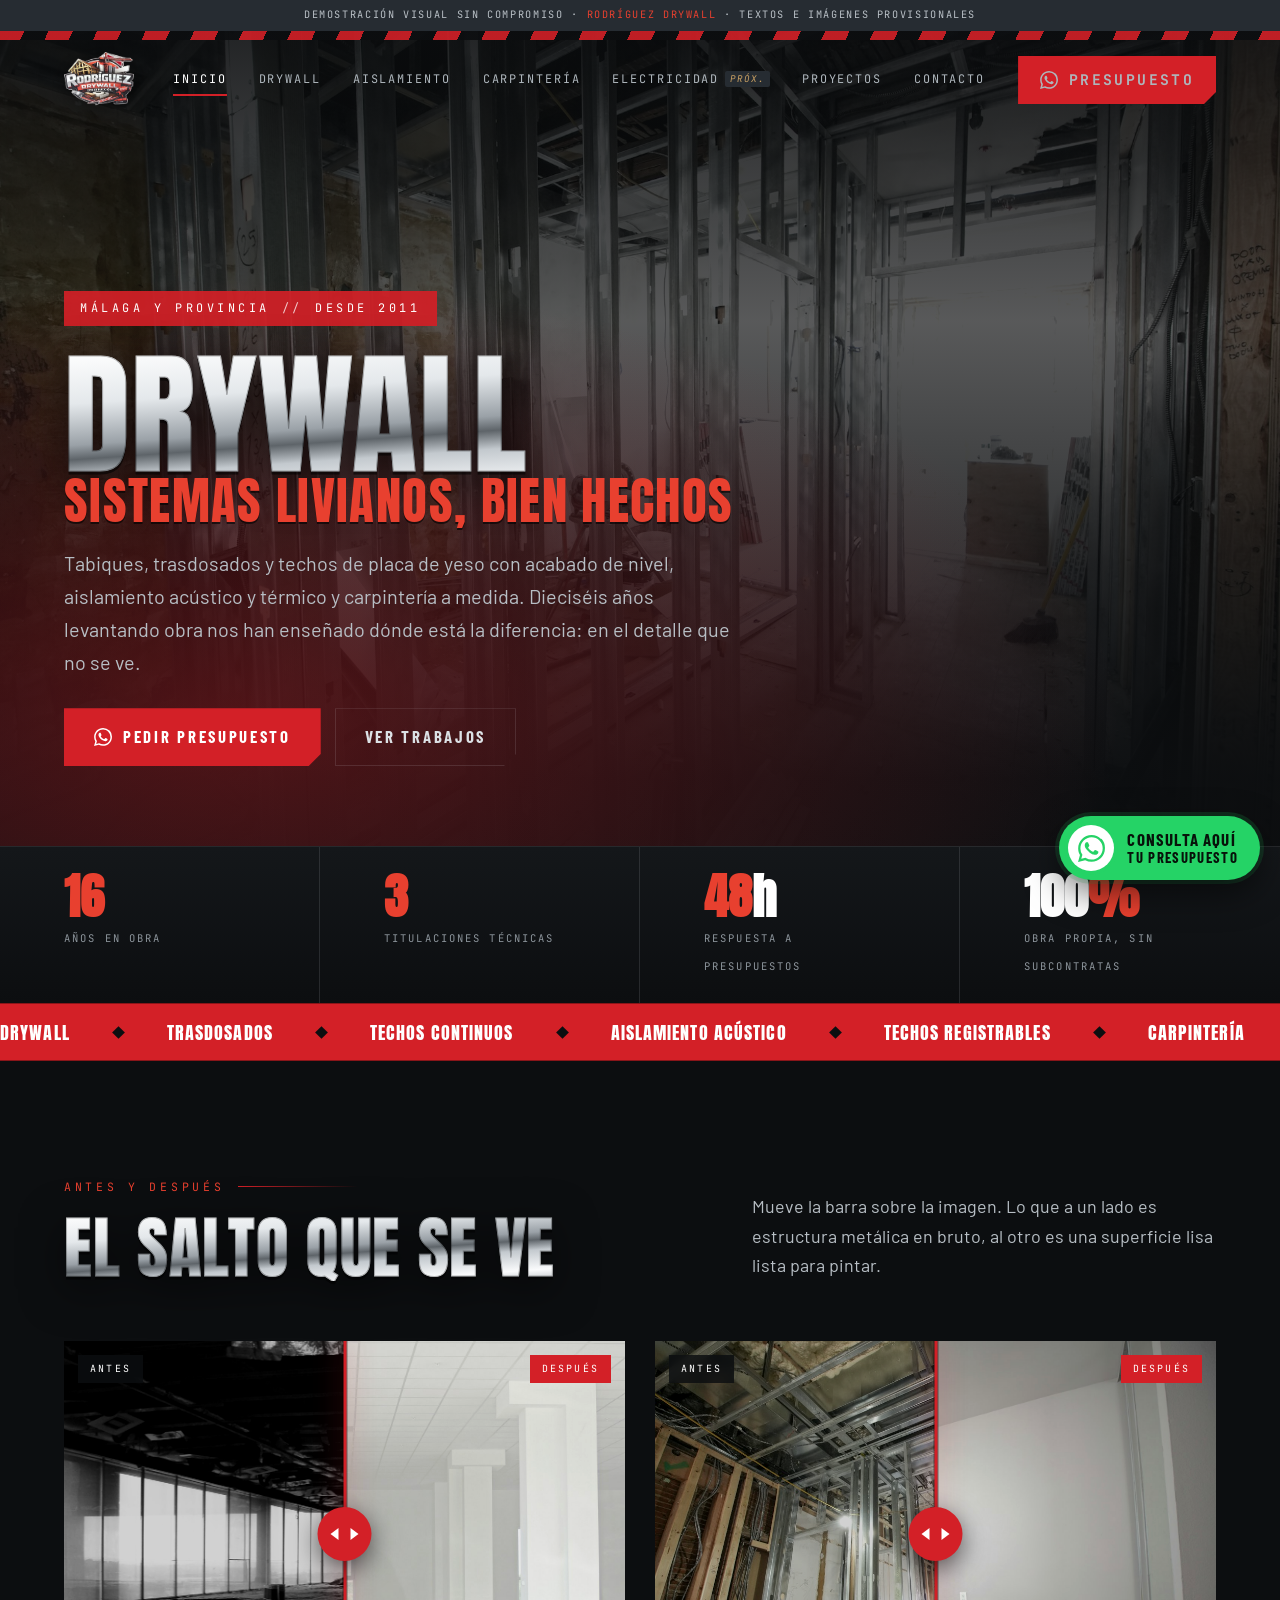
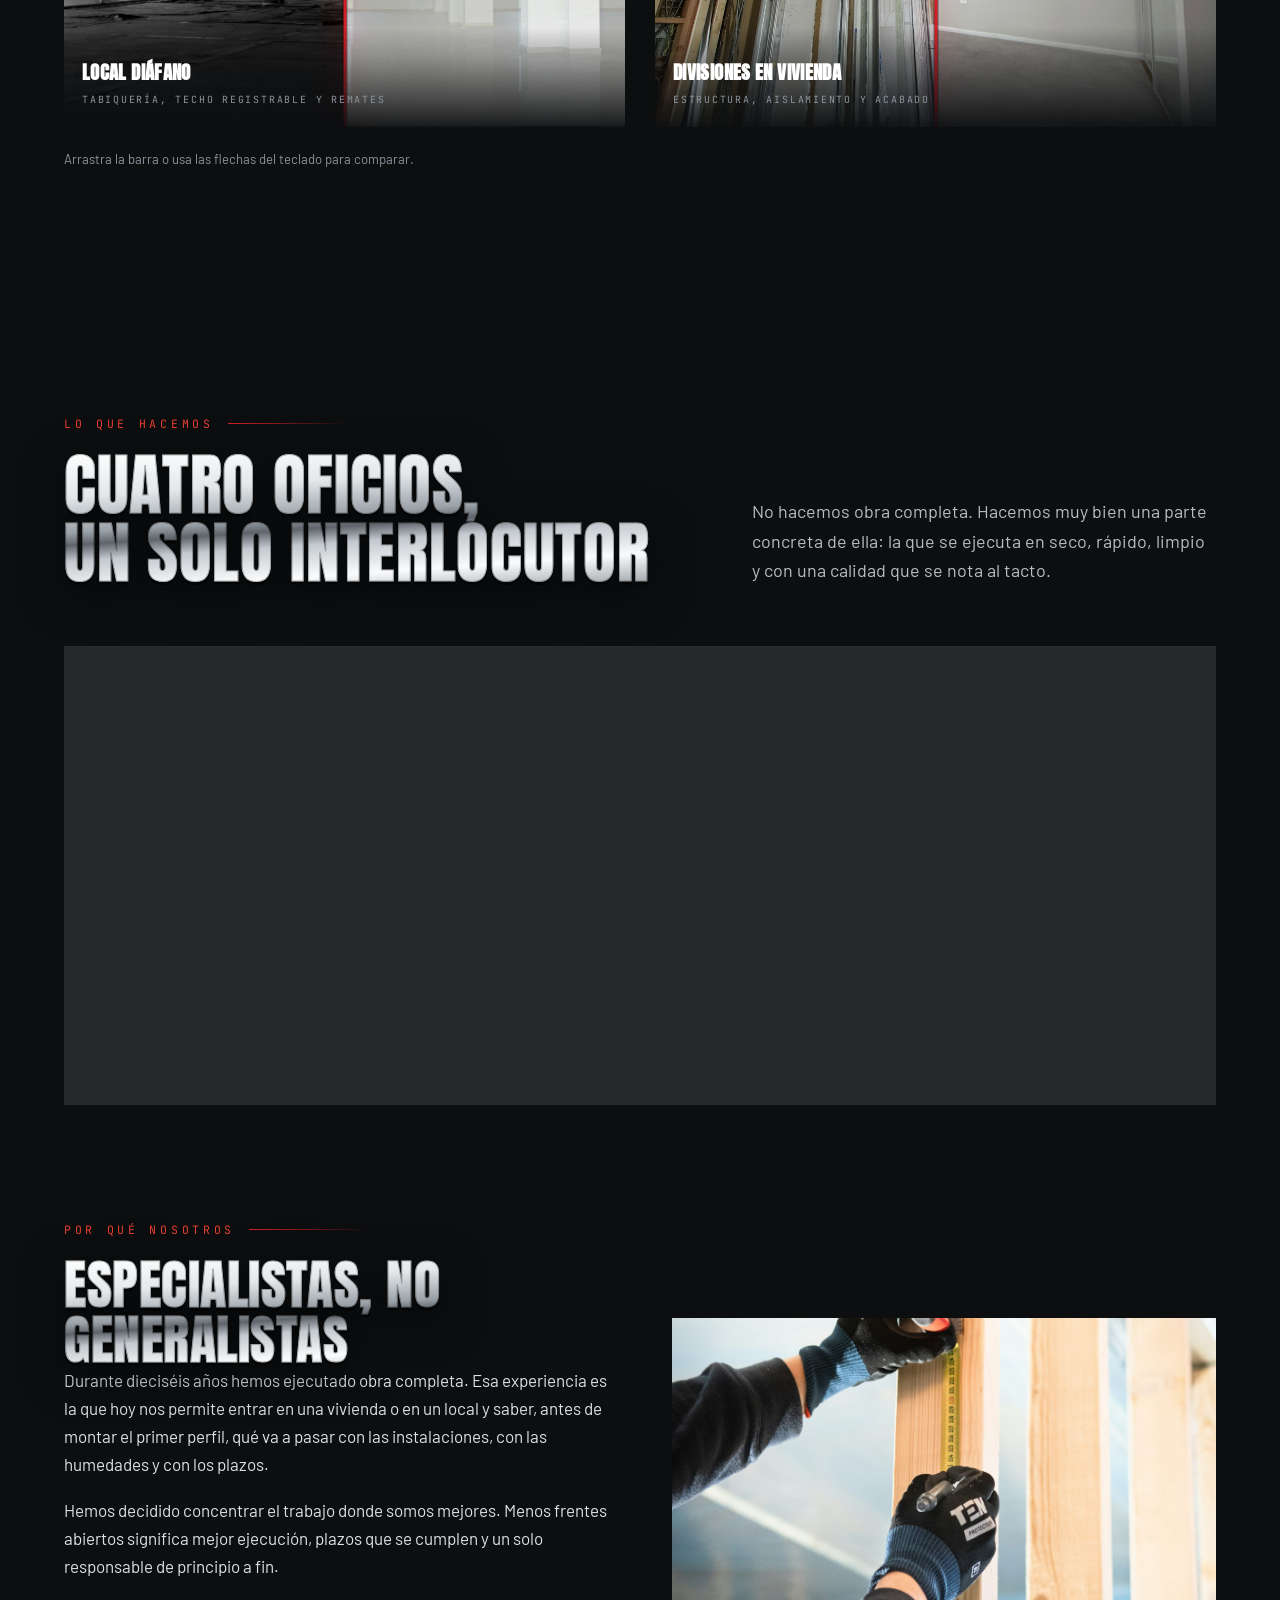
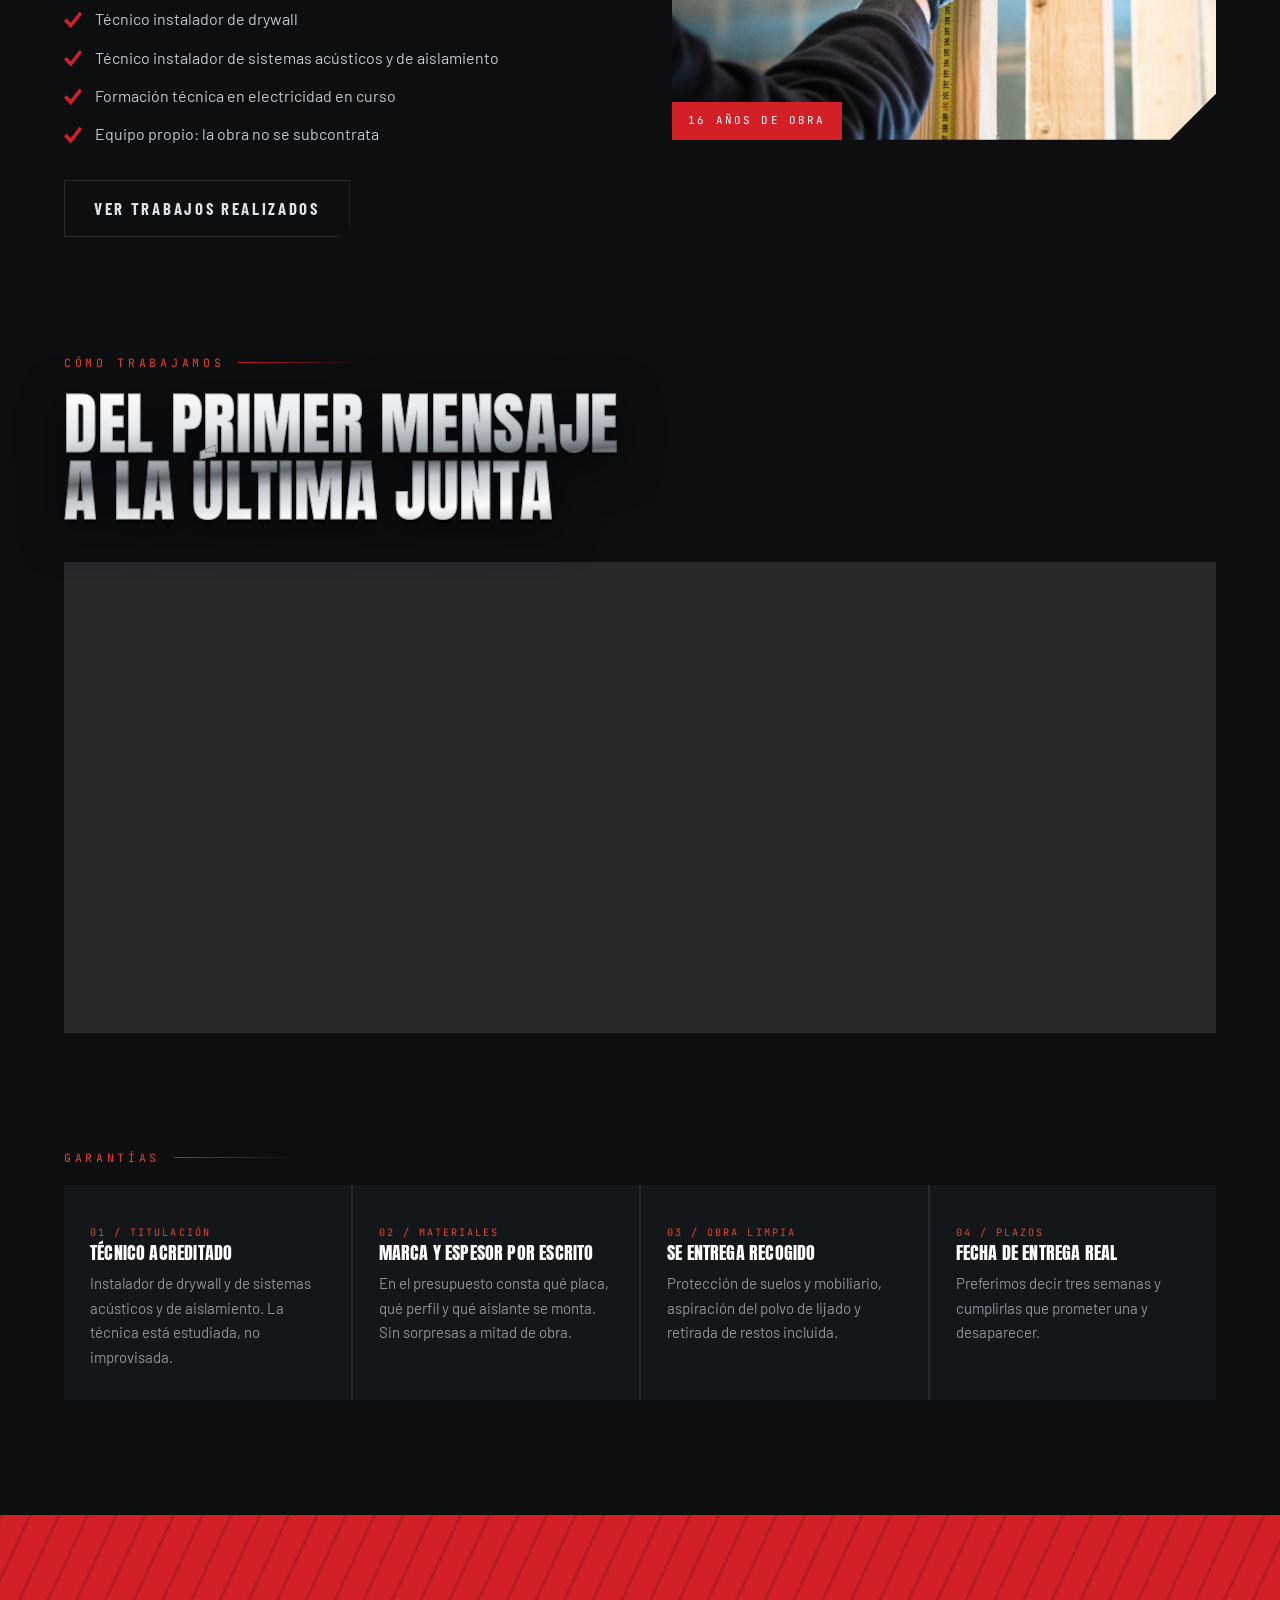
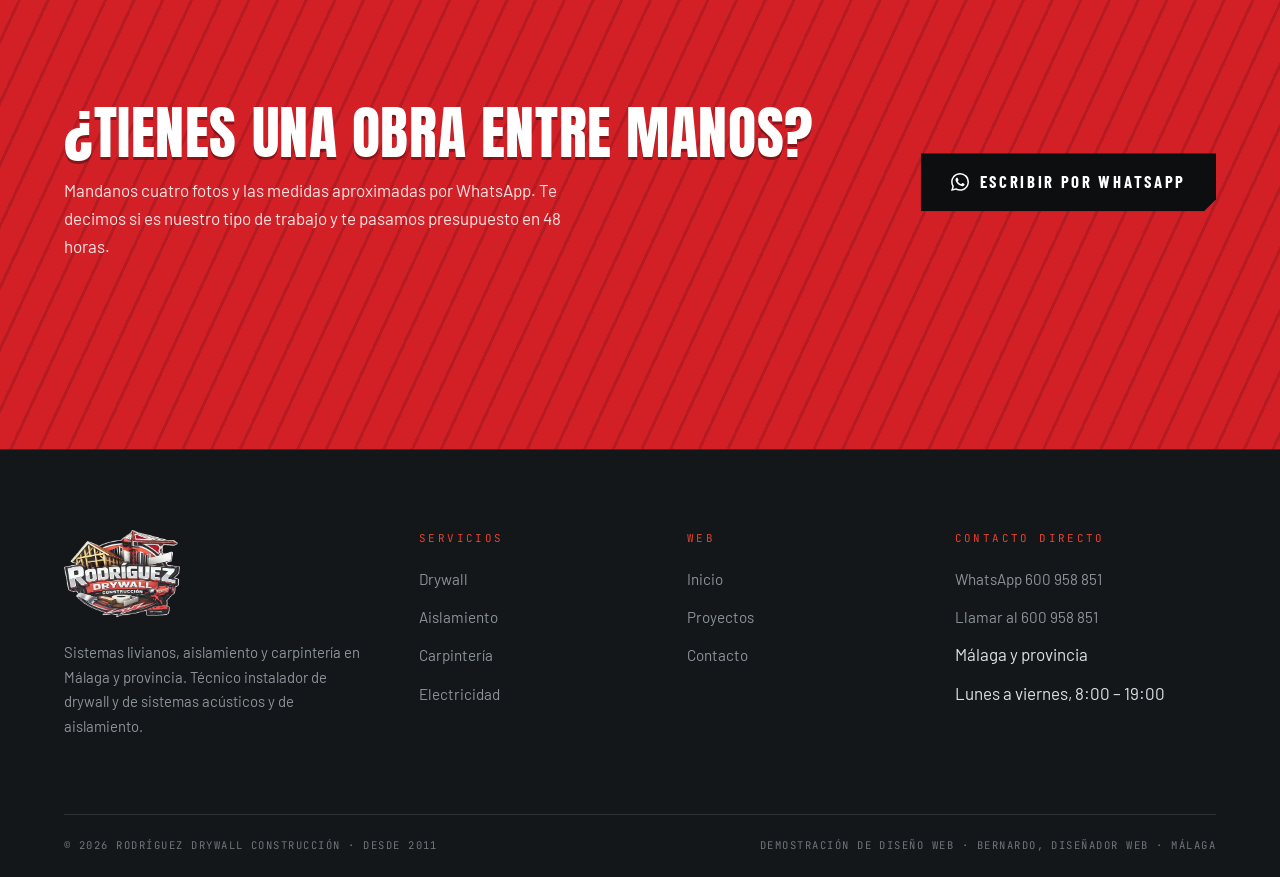
==== index.html @ 058464cb "Demo web de Rodríguez Drywall Construcción Sitio estático de 7 páginas con la identidad tomada del l" ====
<!DOCTYPE html>
<html lang="es">
<head>
<meta charset="utf-8">
<meta name="viewport" content="width=device-width,initial-scale=1">
<title>Rodríguez Drywall Construcción · Pladur, aislamiento y carpintería en Málaga</title>
<meta name="description" content="Especialistas en drywall y sistemas livianos en Málaga: tabiques, trasdosados, techos, aislamiento acústico y térmico y carpintería. 16 años de obra. Presupuesto por WhatsApp.">
<meta name="theme-color" content="#0C0E10">
<meta property="og:title" content="Rodríguez Drywall Construcción · Pladur, aislamiento y carpintería en Málaga">
<meta property="og:description" content="Especialistas en drywall y sistemas livianos en Málaga: tabiques, trasdosados, techos, aislamiento acústico y térmico y carpintería. 16 años de obra. Presupuesto por WhatsApp.">
<meta property="og:type" content="website">
<meta property="og:image" content="assets/img/head/home.jpg">
<link rel="icon" href="assets/img/logo.png">
<link rel="preconnect" href="https://fonts.googleapis.com">
<link rel="preconnect" href="https://fonts.gstatic.com" crossorigin>
<link href="https://fonts.googleapis.com/css2?family=Anton&family=Barlow:wght@400;500;600&family=Barlow+Condensed:wght@500;600;700&family=JetBrains+Mono:wght@400;500&display=swap" rel="stylesheet">
<link rel="stylesheet" href="assets/css/style.css?v=8">

</head>
<body>

<header class="nav">
  <div class="demo-bar">Demostración visual sin compromiso · <b>Rodríguez Drywall</b> · textos e imágenes provisionales</div>
  <div class="hazard"></div>
  <div class="wrap nav__in">
    <a class="nav__logo" href="index.html" aria-label="Rodríguez Drywall, inicio">
      <img src="assets/img/logo.png" alt="Rodríguez Drywall Construcción">
    </a>
    <nav class="nav__links" aria-label="Principal">
      <a href="index.html" aria-current="page">Inicio</a><a href="drywall.html">Drywall</a><a href="aislamiento.html">Aislamiento</a><a href="carpinteria.html">Carpintería</a><a href="electricidad.html">Electricidad<i class="soon">PRÓX.</i></a><a href="proyectos.html">Proyectos</a><a href="contacto.html">Contacto</a>
      <a class="btn" href="https://wa.me/34600958851?text=Hola%20Rodr%C3%ADguez%20Drywall%2C%20quer%C3%ADa%20pedir%20un%20presupuesto" target="_blank" rel="noopener"><svg viewBox="0 0 24 24" aria-hidden="true"><path d="M17.472 14.382c-.297-.149-1.758-.867-2.03-.967-.273-.099-.471-.148-.67.15-.197.297-.767.966-.94 1.164-.173.199-.347.223-.644.075-.297-.15-1.255-.463-2.39-1.475-.883-.788-1.48-1.761-1.653-2.059-.173-.297-.018-.458.13-.606.134-.133.298-.347.446-.52.149-.174.198-.298.297-.497.099-.198.05-.371-.025-.52-.075-.149-.669-1.612-.916-2.207-.242-.579-.487-.5-.669-.51-.173-.008-.371-.01-.57-.01-.198 0-.52.074-.792.372-.272.297-1.04 1.016-1.04 2.479 0 1.462 1.065 2.875 1.213 3.074.149.198 2.096 3.2 5.077 4.487.709.306 1.262.489 1.694.625.712.227 1.36.195 1.871.118.571-.085 1.758-.719 2.006-1.413.248-.694.248-1.289.173-1.413-.074-.124-.272-.198-.57-.347m-5.421 7.403h-.004a9.87 9.87 0 0 1-5.031-1.378l-.361-.214-3.741.982.998-3.648-.235-.374a9.86 9.86 0 0 1-1.51-5.26c.001-5.45 4.436-9.884 9.888-9.884 2.64 0 5.122 1.03 6.988 2.898a9.825 9.825 0 0 1 2.893 6.994c-.003 5.45-4.437 9.884-9.885 9.884m8.413-18.297A11.815 11.815 0 0 0 12.05 0C5.495 0 .16 5.335.157 11.892c0 2.096.547 4.142 1.588 5.945L.057 24l6.305-1.654a11.882 11.882 0 0 0 5.683 1.448h.005c6.554 0 11.89-5.335 11.893-11.893A11.821 11.821 0 0 0 20.885 3.4"/></svg> Presupuesto</a>
    </nav>
    <button class="burger" aria-expanded="false" aria-label="Abrir menú" aria-controls="menu-movil">
      <span></span><span></span><span></span>
    </button>
  </div>
</header>

<div class="movil" id="menu-movil">
  <nav aria-label="Móvil">
    <a href="index.html"><i>01</i>Inicio</a><a href="drywall.html"><i>02</i>Drywall</a><a href="aislamiento.html"><i>03</i>Aislamiento</a><a href="carpinteria.html"><i>04</i>Carpintería</a><a href="electricidad.html"><i>05</i>Electricidad <i class="soon">PRÓXIMAMENTE</i></a><a href="proyectos.html"><i>06</i>Proyectos</a><a href="contacto.html"><i>07</i>Contacto</a>
    <a class="btn" href="https://wa.me/34600958851?text=Hola%20Rodr%C3%ADguez%20Drywall%2C%20quer%C3%ADa%20pedir%20un%20presupuesto" target="_blank" rel="noopener"><svg viewBox="0 0 24 24" aria-hidden="true"><path d="M17.472 14.382c-.297-.149-1.758-.867-2.03-.967-.273-.099-.471-.148-.67.15-.197.297-.767.966-.94 1.164-.173.199-.347.223-.644.075-.297-.15-1.255-.463-2.39-1.475-.883-.788-1.48-1.761-1.653-2.059-.173-.297-.018-.458.13-.606.134-.133.298-.347.446-.52.149-.174.198-.298.297-.497.099-.198.05-.371-.025-.52-.075-.149-.669-1.612-.916-2.207-.242-.579-.487-.5-.669-.51-.173-.008-.371-.01-.57-.01-.198 0-.52.074-.792.372-.272.297-1.04 1.016-1.04 2.479 0 1.462 1.065 2.875 1.213 3.074.149.198 2.096 3.2 5.077 4.487.709.306 1.262.489 1.694.625.712.227 1.36.195 1.871.118.571-.085 1.758-.719 2.006-1.413.248-.694.248-1.289.173-1.413-.074-.124-.272-.198-.57-.347m-5.421 7.403h-.004a9.87 9.87 0 0 1-5.031-1.378l-.361-.214-3.741.982.998-3.648-.235-.374a9.86 9.86 0 0 1-1.51-5.26c.001-5.45 4.436-9.884 9.888-9.884 2.64 0 5.122 1.03 6.988 2.898a9.825 9.825 0 0 1 2.893 6.994c-.003 5.45-4.437 9.884-9.885 9.884m8.413-18.297A11.815 11.815 0 0 0 12.05 0C5.495 0 .16 5.335.157 11.892c0 2.096.547 4.142 1.588 5.945L.057 24l6.305-1.654a11.882 11.882 0 0 0 5.683 1.448h.005c6.554 0 11.89-5.335 11.893-11.893A11.821 11.821 0 0 0 20.885 3.4"/></svg> Pedir presupuesto</a>
  </nav>
</div>

<main>

<section class="hero">
  <div class="hero__bg"><img src="assets/img/head/home.jpg" alt="Estructura de perfilería metálica en obra"></div>
  <div class="wrap hero__in">
    <p class="hero__kicker rv">Málaga y provincia <b>//</b> desde 2011</p>
    <h1>
      <span class="cromo">Drywall</span>
      <span class="sub">sistemas livianos, bien hechos</span>
    </h1>
    <p class="lead rv">Tabiques, trasdosados y techos de placa de yeso con acabado de nivel, aislamiento acústico y térmico y carpintería a medida. Dieciséis años levantando obra nos han enseñado dónde está la diferencia: en el detalle que no se ve.</p>
    <div class="hero__cta rv">
      <a class="btn" href="https://wa.me/34600958851?text=Hola%20Rodr%C3%ADguez%20Drywall%2C%20quer%C3%ADa%20pedir%20un%20presupuesto" target="_blank" rel="noopener"><svg viewBox="0 0 24 24" aria-hidden="true"><path d="M17.472 14.382c-.297-.149-1.758-.867-2.03-.967-.273-.099-.471-.148-.67.15-.197.297-.767.966-.94 1.164-.173.199-.347.223-.644.075-.297-.15-1.255-.463-2.39-1.475-.883-.788-1.48-1.761-1.653-2.059-.173-.297-.018-.458.13-.606.134-.133.298-.347.446-.52.149-.174.198-.298.297-.497.099-.198.05-.371-.025-.52-.075-.149-.669-1.612-.916-2.207-.242-.579-.487-.5-.669-.51-.173-.008-.371-.01-.57-.01-.198 0-.52.074-.792.372-.272.297-1.04 1.016-1.04 2.479 0 1.462 1.065 2.875 1.213 3.074.149.198 2.096 3.2 5.077 4.487.709.306 1.262.489 1.694.625.712.227 1.36.195 1.871.118.571-.085 1.758-.719 2.006-1.413.248-.694.248-1.289.173-1.413-.074-.124-.272-.198-.57-.347m-5.421 7.403h-.004a9.87 9.87 0 0 1-5.031-1.378l-.361-.214-3.741.982.998-3.648-.235-.374a9.86 9.86 0 0 1-1.51-5.26c.001-5.45 4.436-9.884 9.888-9.884 2.64 0 5.122 1.03 6.988 2.898a9.825 9.825 0 0 1 2.893 6.994c-.003 5.45-4.437 9.884-9.885 9.884m8.413-18.297A11.815 11.815 0 0 0 12.05 0C5.495 0 .16 5.335.157 11.892c0 2.096.547 4.142 1.588 5.945L.057 24l6.305-1.654a11.882 11.882 0 0 0 5.683 1.448h.005c6.554 0 11.89-5.335 11.893-11.893A11.821 11.821 0 0 0 20.885 3.4"/></svg> Pedir presupuesto</a>
      <a class="btn ghost" href="proyectos.html">Ver trabajos</a>
    </div>
  </div>
</section>

<div class="datos">
  <div><b><em data-contar="16">16</em></b><small>Años en obra</small></div>
  <div><b><em data-contar="3">3</em></b><small>Titulaciones técnicas</small></div>
  <div><b><em data-contar="48">48</em>h</b><small>Respuesta a presupuestos</small></div>
  <div><b>100<em>%</em></b><small>Obra propia, sin subcontratas</small></div>
</div>

<div class="ticker" aria-hidden="true">
  <div class="ticker__in"><span>Drywall</span><span>Trasdosados</span><span>Techos continuos</span><span>Aislamiento acústico</span><span>Techos registrables</span><span>Carpintería</span><span>Placa hidrófuga</span><span>Aislamiento térmico</span><span>Drywall</span><span>Trasdosados</span><span>Techos continuos</span><span>Aislamiento acústico</span><span>Techos registrables</span><span>Carpintería</span><span>Placa hidrófuga</span><span>Aislamiento térmico</span></div>
</div>

<section class="">
  <div class="wrap">
    <div class="sec-head">
      <div>
        <p class="eyebrow">Antes y después</p>
        <h2 class="sec-titulo cromo">El salto que se ve</h2>
      </div>
      <p class="lead">Mueve la barra sobre la imagen. Lo que a un lado es estructura metálica en bruto, al otro es una superficie lisa lista para pintar.</p>
    </div>
    <div class="ba-grid">
<figure class="ba rv" data-ba style="--pos:50%">
  <img class="ba__base" src="assets/img/ba/local-antes.jpg" alt="Antes: Local diáfano" loading="lazy">
  <div class="ba__top"><img src="assets/img/ba/local-despues.jpg" alt="Después: Local diáfano" loading="lazy"></div>
  <span class="ba__eti ba__eti--a">Antes</span>
  <span class="ba__eti ba__eti--d">Después</span>
  <div class="ba__barra" aria-hidden="true"><span class="ba__tirador"></span></div>
  <input class="ba__range" type="range" min="0" max="100" value="50" step="0.1"
         aria-label="Comparar antes y después: Local diáfano" id="ba-i1">
  <figcaption class="ba__pie"><b>Local diáfano</b><span>Tabiquería, techo registrable y remates</span></figcaption>
</figure>

<figure class="ba rv" data-ba style="--pos:50%">
  <img class="ba__base" src="assets/img/ba/vivienda-antes.jpg" alt="Antes: Divisiones en vivienda" loading="lazy">
  <div class="ba__top"><img src="assets/img/ba/vivienda-despues.jpg" alt="Después: Divisiones en vivienda" loading="lazy"></div>
  <span class="ba__eti ba__eti--a">Antes</span>
  <span class="ba__eti ba__eti--d">Después</span>
  <div class="ba__barra" aria-hidden="true"><span class="ba__tirador"></span></div>
  <input class="ba__range" type="range" min="0" max="100" value="50" step="0.1"
         aria-label="Comparar antes y después: Divisiones en vivienda" id="ba-i2">
  <figcaption class="ba__pie"><b>Divisiones en vivienda</b><span>Estructura, aislamiento y acabado</span></figcaption>
</figure>
</div>
    <p class="nota" style="margin-top:22px">Arrastra la barra o usa las flechas del teclado para comparar.</p>
  </div>
</section>

<section id="servicios">
  <div class="wrap">
    <div class="sec-head">
      <div>
        <p class="eyebrow">Lo que hacemos</p>
        <h2 class="sec-titulo cromo">Cuatro oficios,<br>un solo interlocutor</h2>
      </div>
      <p class="lead">No hacemos obra completa. Hacemos muy bien una parte concreta de ella: la que se ejecuta en seco, rápido, limpio y con una calidad que se nota al tacto.</p>
    </div>
    <div class="servicios">
      <a class="srv rv" href="drywall.html" data-n="01"><svg class="srv__ico" viewBox="0 0 48 48" stroke-linecap="round" stroke-linejoin="round" aria-hidden="true"><path d="M4 5h36v34H4z"/><path d="M4 16h36M4 28h36M16 5v34M28 5v34"/></svg><h3>Drywall y sistemas livianos</h3><p>Tabiques, trasdosados, techos y trabajos especiales en placa de yeso laminado.</p><ul><li>Tabiques y divisiones</li><li>Trasdosados</li><li>Techos continuos</li><li>Techos registrables</li></ul><span class="srv__mas">Ver servicio</span></a>
      <a class="srv rv" href="aislamiento.html" data-n="02"><svg class="srv__ico" viewBox="0 0 48 48" stroke-linecap="round" stroke-linejoin="round" aria-hidden="true"><path d="M18 16 9 22H4v10h5l9 6z"/><path d="M26 16a12 12 0 0 1 0 22M30 10a19 19 0 0 1 0 34"/></svg><h3>Aislamiento acústico y térmico</h3><p>Soluciones reales contra el ruido y las pérdidas de calor, calculadas antes de montar.</p><ul><li>Locales y hostelería</li><li>Viviendas y medianeras</li><li>Lana mineral</li><li>Bandas elásticas</li></ul><span class="srv__mas">Ver servicio</span></a>
      <a class="srv rv" href="carpinteria.html" data-n="03"><svg class="srv__ico" viewBox="0 0 48 48" stroke-linecap="round" stroke-linejoin="round" aria-hidden="true"><path d="M7 33 27 13l8 8L15 41H7z"/><path d="M27 13l5-5a4 4 0 0 1 6 6l-5 5"/><path d="M4 41h16"/></svg><h3>Carpintería</h3><p>Remates, armarios y elementos a medida que terminan de rematar el trabajo.</p><ul><li>Armarios a medida</li><li>Puertas y cercos</li><li>Rodapiés y molduras</li><li>Muebles de obra</li></ul><span class="srv__mas">Ver servicio</span></a>
      <a class="srv rv srv--soon" href="electricidad.html" data-n="04"><span class="srv__badge">Próximamente</span><svg class="srv__ico" viewBox="0 0 48 48" stroke-linecap="round" stroke-linejoin="round" aria-hidden="true"><path d="M25 4 10 26h11l-3 18 17-24H24z"/></svg><h3>Electricidad</h3><p>El complemento natural del drywall: la instalación ya prevista dentro del tabique.</p><ul><li>Canalizaciones</li><li>Previsión de puntos</li><li>Iluminación en techo</li><li>Adecuaciones</li></ul><span class="srv__mas">Ver servicio</span></a>
    </div>
  </div>
</section>

<section style="padding-top:0">
  <div class="wrap split split--inv">
    <div class="split__img rv">
      <img src="assets/img/taller.jpg" alt="Medición y control de ejecución en obra">
      <span class="split__tag">16 años de obra</span>
    </div>
    <div class="rv">
      <p class="eyebrow">Por qué nosotros</p>
      <h2 class="sec-titulo cromo" style="font-size:clamp(1.9rem,4.4vw,3.4rem)">Especialistas, no generalistas</h2>
      <p>Durante dieciséis años hemos ejecutado obra completa. Esa experiencia es la que hoy nos permite entrar en una vivienda o en un local y saber, antes de montar el primer perfil, qué va a pasar con las instalaciones, con las humedades y con los plazos.</p>
      <p>Hemos decidido concentrar el trabajo donde somos mejores. Menos frentes abiertos significa mejor ejecución, plazos que se cumplen y un solo responsable de principio a fin.</p>
      <ul class="check">
        <li>Técnico instalador de drywall</li>
        <li>Técnico instalador de sistemas acústicos y de aislamiento</li>
        <li>Formación técnica en electricidad en curso</li>
        <li>Equipo propio: la obra no se subcontrata</li>
      </ul>
      <div style="margin-top:32px"><a class="btn ghost" href="proyectos.html">Ver trabajos realizados</a></div>
    </div>
  </div>
</section>

<section style="padding-top:0">
  <div class="wrap">
    <p class="eyebrow">Cómo trabajamos</p>
    <h2 class="sec-titulo cromo" style="margin-bottom:38px">Del primer mensaje<br>a la última junta</h2>
    <div class="proceso">
      <div class="paso rv"><div><h3>Nos escribes</h3><p>Un WhatsApp con cuatro fotos y una idea de lo que necesitas. Sin formularios eternos ni compromisos.</p></div></div>
      <div class="paso rv"><div><h3>Visitamos y medimos</h3><p>Vamos a ver la obra. Medimos, comprobamos instalaciones y te decimos qué solución tiene sentido y cuál no.</p></div></div>
      <div class="paso rv"><div><h3>Presupuesto cerrado</h3><p>Partidas claras, materiales concretos y plazo por escrito. Lo que firmas es lo que pagas.</p></div></div>
      <div class="paso rv"><div><h3>Ejecución y entrega</h3><p>Obra limpia, protección de lo existente, retirada de escombro y revisión contigo antes de dar por terminado.</p></div></div>
    </div>
  </div>
</section>

<section style="padding-top:0">
  <div class="wrap">
    <p class="eyebrow">Garantías</p>
    <div class="cred">
      <div class="rv"><span>01 / Titulación</span><h4>Técnico acreditado</h4><p>Instalador de drywall y de sistemas acústicos y de aislamiento. La técnica está estudiada, no improvisada.</p></div>
      <div class="rv"><span>02 / Materiales</span><h4>Marca y espesor por escrito</h4><p>En el presupuesto consta qué placa, qué perfil y qué aislante se monta. Sin sorpresas a mitad de obra.</p></div>
      <div class="rv"><span>03 / Obra limpia</span><h4>Se entrega recogido</h4><p>Protección de suelos y mobiliario, aspiración del polvo de lijado y retirada de restos incluida.</p></div>
      <div class="rv"><span>04 / Plazos</span><h4>Fecha de entrega real</h4><p>Preferimos decir tres semanas y cumplirlas que prometer una y desaparecer.</p></div>
    </div>
  </div>
</section>

<section class="cta">
  <div class="wrap cta__in">
    <div>
      <h2>¿Tienes una obra entre manos?</h2>
      <p>Mandanos cuatro fotos y las medidas aproximadas por WhatsApp. Te decimos si es nuestro tipo de trabajo y te pasamos presupuesto en 48 horas.</p>
    </div>
    <a class="btn" href="https://wa.me/34600958851?text=Hola%20Rodr%C3%ADguez%20Drywall%2C%20quer%C3%ADa%20pedir%20un%20presupuesto" target="_blank" rel="noopener"><svg viewBox="0 0 24 24" aria-hidden="true"><path d="M17.472 14.382c-.297-.149-1.758-.867-2.03-.967-.273-.099-.471-.148-.67.15-.197.297-.767.966-.94 1.164-.173.199-.347.223-.644.075-.297-.15-1.255-.463-2.39-1.475-.883-.788-1.48-1.761-1.653-2.059-.173-.297-.018-.458.13-.606.134-.133.298-.347.446-.52.149-.174.198-.298.297-.497.099-.198.05-.371-.025-.52-.075-.149-.669-1.612-.916-2.207-.242-.579-.487-.5-.669-.51-.173-.008-.371-.01-.57-.01-.198 0-.52.074-.792.372-.272.297-1.04 1.016-1.04 2.479 0 1.462 1.065 2.875 1.213 3.074.149.198 2.096 3.2 5.077 4.487.709.306 1.262.489 1.694.625.712.227 1.36.195 1.871.118.571-.085 1.758-.719 2.006-1.413.248-.694.248-1.289.173-1.413-.074-.124-.272-.198-.57-.347m-5.421 7.403h-.004a9.87 9.87 0 0 1-5.031-1.378l-.361-.214-3.741.982.998-3.648-.235-.374a9.86 9.86 0 0 1-1.51-5.26c.001-5.45 4.436-9.884 9.888-9.884 2.64 0 5.122 1.03 6.988 2.898a9.825 9.825 0 0 1 2.893 6.994c-.003 5.45-4.437 9.884-9.885 9.884m8.413-18.297A11.815 11.815 0 0 0 12.05 0C5.495 0 .16 5.335.157 11.892c0 2.096.547 4.142 1.588 5.945L.057 24l6.305-1.654a11.882 11.882 0 0 0 5.683 1.448h.005c6.554 0 11.89-5.335 11.893-11.893A11.821 11.821 0 0 0 20.885 3.4"/></svg> Escribir por WhatsApp</a>
  </div>
</section>
</main>
<footer>
  <div class="wrap">
    <div class="foot">
      <div>
        <img src="assets/img/logo.png" alt="Rodríguez Drywall Construcción">
        <p>Sistemas livianos, aislamiento y carpintería en Málaga y provincia. Técnico instalador de drywall y de sistemas acústicos y de aislamiento.</p>
      </div>
      <div>
        <h5>Servicios</h5>
        <ul><li><a href="drywall.html">Drywall</a></li><li><a href="aislamiento.html">Aislamiento</a></li><li><a href="carpinteria.html">Carpintería</a></li><li><a href="electricidad.html">Electricidad</a></li></ul>
      </div>
      <div>
        <h5>Web</h5>
        <ul>
          <li><a href="index.html">Inicio</a></li>
          <li><a href="proyectos.html">Proyectos</a></li>
          <li><a href="contacto.html">Contacto</a></li>
        </ul>
      </div>
      <div>
        <h5>Contacto directo</h5>
        <ul>
          <li><a href="https://wa.me/34600958851?text=Hola%20Rodr%C3%ADguez%20Drywall%2C%20quer%C3%ADa%20pedir%20un%20presupuesto" target="_blank" rel="noopener">WhatsApp 600 958 851</a></li>
          <li><a href="tel:+34600958851">Llamar al 600 958 851</a></li>
          <li>Málaga y provincia</li>
          <li>Lunes a viernes, 8:00 – 19:00</li>
        </ul>
      </div>
    </div>
    <div class="legal">
      <span>&copy; <span id="ano">2026</span> Rodríguez Drywall Construcción · Desde 2011</span>
      <span>Demostración de diseño web · Bernardo, diseñador web · Málaga</span>
    </div>
  </div>
</footer>

<a class="wa" href="https://wa.me/34600958851?text=Hola%20Rodr%C3%ADguez%20Drywall%2C%20quer%C3%ADa%20pedir%20un%20presupuesto" target="_blank" rel="noopener" aria-label="Consulta aquí tu presupuesto por WhatsApp"><span class="wa__ico"><svg viewBox="0 0 24 24" aria-hidden="true"><path d="M17.472 14.382c-.297-.149-1.758-.867-2.03-.967-.273-.099-.471-.148-.67.15-.197.297-.767.966-.94 1.164-.173.199-.347.223-.644.075-.297-.15-1.255-.463-2.39-1.475-.883-.788-1.48-1.761-1.653-2.059-.173-.297-.018-.458.13-.606.134-.133.298-.347.446-.52.149-.174.198-.298.297-.497.099-.198.05-.371-.025-.52-.075-.149-.669-1.612-.916-2.207-.242-.579-.487-.5-.669-.51-.173-.008-.371-.01-.57-.01-.198 0-.52.074-.792.372-.272.297-1.04 1.016-1.04 2.479 0 1.462 1.065 2.875 1.213 3.074.149.198 2.096 3.2 5.077 4.487.709.306 1.262.489 1.694.625.712.227 1.36.195 1.871.118.571-.085 1.758-.719 2.006-1.413.248-.694.248-1.289.173-1.413-.074-.124-.272-.198-.57-.347m-5.421 7.403h-.004a9.87 9.87 0 0 1-5.031-1.378l-.361-.214-3.741.982.998-3.648-.235-.374a9.86 9.86 0 0 1-1.51-5.26c.001-5.45 4.436-9.884 9.888-9.884 2.64 0 5.122 1.03 6.988 2.898a9.825 9.825 0 0 1 2.893 6.994c-.003 5.45-4.437 9.884-9.885 9.884m8.413-18.297A11.815 11.815 0 0 0 12.05 0C5.495 0 .16 5.335.157 11.892c0 2.096.547 4.142 1.588 5.945L.057 24l6.305-1.654a11.882 11.882 0 0 0 5.683 1.448h.005c6.554 0 11.89-5.335 11.893-11.893A11.821 11.821 0 0 0 20.885 3.4"/></svg></span><span class="wa__txt"><b>Consulta aquí</b>tu presupuesto</span></a>

<script src="assets/js/main.js?v=8"></script>
</body>
</html>
---- assets/css/style.css ----
/* ============================================================
   RODRIGUEZ DRYWALL · CONSTRUCCION
   Sistema visual: emblema industrial / acero + rojo de marca
   ============================================================ */

:root{
  --rojo:#D32027;
  --rojo-vivo:#E8402F;
  --rojo-hondo:#8E1319;
  --negro:#0C0E10;
  --grafito:#14171A;
  --carbon:#1C2126;
  --carbon-alto:#262C32;
  --plata:#C9CDD2;
  --madera:#C9A063;
  --txt:#DCE1E5;
  --muted:#8C949B;
  --linea:rgba(201,205,210,.14);

  --display:"Anton",Impact,sans-serif;
  --cond:"Barlow Condensed",sans-serif;
  --body:"Barlow",system-ui,sans-serif;
  --mono:"JetBrains Mono",ui-monospace,monospace;

  --max:1280px;
  --pad:clamp(20px,5vw,64px);
}

*,*::before,*::after{box-sizing:border-box}
html{scroll-behavior:smooth}
body{
  margin:0;background:var(--negro);color:var(--txt);
  font-family:var(--body);font-size:17px;line-height:1.65;
  -webkit-font-smoothing:antialiased;overflow-x:hidden;
}
img{max-width:100%;display:block}
a{color:inherit;text-decoration:none}
::selection{background:var(--rojo);color:#fff}

/* textura de fondo: grano fino sobre el grafito */
body::before{
  content:"";position:fixed;inset:0;z-index:0;pointer-events:none;opacity:.5;
  background-image:url("data:image/svg+xml,%3Csvg xmlns='http://www.w3.org/2000/svg' width='160' height='160'%3E%3Cfilter id='n'%3E%3CfeTurbulence type='fractalNoise' baseFrequency='.85' numOctaves='3'/%3E%3C/filter%3E%3Crect width='100%25' height='100%25' filter='url(%23n)' opacity='.05'/%3E%3C/svg%3E");
}
main,header,footer{position:relative;z-index:1}

.wrap{max-width:var(--max);margin:0 auto;padding-inline:var(--pad)}

/* ---------- tipografia de marca ---------- */
h1,h2,h3,h4{font-family:var(--display);font-weight:400;line-height:1;
  letter-spacing:.01em;text-transform:uppercase;margin:0}

/* acabado cromado del logotipo, replicado en titulares */
.cromo{
  background:linear-gradient(176deg,#ffffff 0%,#E4E8EB 26%,#9AA1A7 46%,#5E6469 53%,#C3C9CE 62%,#FAFBFC 80%,#8F979D 100%);
  -webkit-background-clip:text;background-clip:text;color:transparent;
  -webkit-text-stroke:1px rgba(0,0,0,.28);
  filter:drop-shadow(0 3px 0 rgba(0,0,0,.55)) drop-shadow(0 10px 22px rgba(0,0,0,.6));
}
.rojo{color:var(--rojo-vivo)}

.eyebrow{
  font-family:var(--mono);font-size:.72rem;letter-spacing:.32em;text-transform:uppercase;
  color:var(--rojo-vivo);display:flex;align-items:center;gap:14px;margin:0 0 18px;
}
.eyebrow::after{content:"";height:1px;flex:1;max-width:120px;
  background:linear-gradient(90deg,var(--rojo),transparent)}
.eyebrow.centro{justify-content:center}
.eyebrow.centro::before{content:"";height:1px;flex:1;max-width:120px;
  background:linear-gradient(270deg,var(--rojo),transparent)}

.lead{font-size:1.12rem;color:#B7BEC4;max-width:62ch}
p{margin:0 0 1.05em}

/* ---------- cinta de obra (senalizacion) ---------- */
.hazard{
  height:9px;
  background:repeating-linear-gradient(115deg,var(--rojo) 0 22px,#0C0E10 22px 44px);
  opacity:.9;
}

/* ---------- botones ---------- */
.btn{
  --bg:var(--rojo);
  display:inline-flex;align-items:center;gap:11px;
  font-family:var(--cond);font-weight:700;font-size:1.05rem;
  letter-spacing:.16em;text-transform:uppercase;
  padding:15px 30px;background:var(--bg);color:#fff;border:0;cursor:pointer;
  clip-path:polygon(0 0,100% 0,100% calc(100% - 12px),calc(100% - 12px) 100%,0 100%);
  transition:transform .18s ease,background .18s ease,box-shadow .18s ease;
  box-shadow:0 10px 26px rgba(211,32,39,.28);
}
.btn:hover{transform:translate(-2px,-2px);background:var(--rojo-vivo);
  box-shadow:6px 8px 0 rgba(0,0,0,.6),0 14px 30px rgba(211,32,39,.35)}
.btn.ghost{background:transparent;color:var(--txt);
  box-shadow:inset 0 0 0 1px var(--linea)}
.btn.ghost:hover{background:rgba(255,255,255,.05);box-shadow:inset 0 0 0 1px var(--plata),6px 8px 0 rgba(0,0,0,.5)}
.btn svg{width:18px;height:18px;flex:none;fill:currentColor}

/* ---------- cabecera fija ---------- */
.nav{position:fixed;top:0;left:0;right:0;z-index:90;transition:background .3s,box-shadow .3s}
.nav .demo-bar{transition:opacity .3s,max-height .3s;overflow:hidden;max-height:76px}
.nav.solid .demo-bar{opacity:0;max-height:0;padding-block:0}
.nav.solid{background:rgba(12,14,16,.93);backdrop-filter:blur(14px);
  box-shadow:0 1px 0 var(--linea),0 18px 40px rgba(0,0,0,.45)}
.nav__in{display:flex;align-items:center;gap:26px;padding-block:12px}
.nav__logo img{height:56px;width:auto;filter:drop-shadow(0 4px 12px rgba(0,0,0,.6));transition:height .3s}
.nav.solid .nav__logo img{height:46px}
.nav__links{display:flex;gap:6px;margin-left:auto;align-items:center}
.nav__links a{
  font-family:var(--mono);font-size:.74rem;letter-spacing:.16em;text-transform:uppercase;
  padding:10px 13px;color:#AEB6BC;position:relative;transition:color .2s;
}
.nav__links a::after{content:"";position:absolute;left:13px;right:13px;bottom:4px;height:2px;
  background:var(--rojo);transform:scaleX(0);transform-origin:left;transition:transform .25s}
.nav__links a:hover{color:#fff}
.nav__links a:hover::after,.nav__links a[aria-current]::after{transform:scaleX(1)}
.nav__links a[aria-current]{color:#fff}
.nav__links .btn{margin-left:14px;padding:12px 22px;font-size:.92rem}
.soon{font-size:.58rem;letter-spacing:.1em;background:var(--carbon-alto);color:var(--madera);
  padding:2px 5px;margin-left:6px;vertical-align:middle;border-radius:2px}

.burger{display:none;margin-left:auto;width:52px;height:44px;background:var(--carbon);
  border:1px solid var(--linea);cursor:pointer;position:relative;
  clip-path:polygon(0 0,100% 0,100% calc(100% - 9px),calc(100% - 9px) 100%,0 100%)}
.burger span{position:absolute;left:14px;right:14px;height:2px;background:var(--plata);transition:.25s}
.burger span:nth-child(1){top:15px}.burger span:nth-child(2){top:21px}.burger span:nth-child(3){top:27px}
.burger[aria-expanded="true"] span:nth-child(1){top:21px;transform:rotate(45deg);background:var(--rojo-vivo)}
.burger[aria-expanded="true"] span:nth-child(2){opacity:0}
.burger[aria-expanded="true"] span:nth-child(3){top:21px;transform:rotate(-45deg);background:var(--rojo-vivo)}

.movil{position:fixed;inset:0;z-index:89;background:var(--negro);
  transform:translateY(-100%);transition:transform .45s cubic-bezier(.7,0,.2,1);
  display:flex;flex-direction:column;justify-content:center;padding:90px var(--pad) 40px;overflow:auto}
.movil.open{transform:translateY(0)}
.movil a{display:flex;align-items:baseline;gap:16px;padding:14px 0;border-bottom:1px solid var(--linea);
  font-family:var(--display);font-size:clamp(1.7rem,7vw,2.6rem);text-transform:uppercase;color:#fff}
.movil a i{font-family:var(--mono);font-size:.7rem;font-style:normal;color:var(--rojo-vivo);letter-spacing:.2em}
.movil .btn{margin-top:26px;justify-content:center}

/* ---------- HERO portada ---------- */
.hero{position:relative;min-height:min(94vh,860px);display:flex;align-items:flex-end;
  padding-top:130px;padding-bottom:0;overflow:hidden}
.hero__bg{position:absolute;inset:0;z-index:0}
.hero__bg img{width:100%;height:100%;object-fit:cover;
  filter:grayscale(.55) contrast(1.15) brightness(.5)}
.hero__bg::after{content:"";position:absolute;inset:0;
  background:
    radial-gradient(120% 90% at 18% 85%,rgba(211,32,39,.34),transparent 58%),
    linear-gradient(180deg,rgba(12,14,16,.86) 0%,rgba(12,14,16,.34) 38%,rgba(12,14,16,.97) 92%)}
.hero__in{position:relative;z-index:1;width:100%;padding-bottom:clamp(36px,7vw,80px)}
.hero h1{font-size:clamp(3rem,10.5vw,8.6rem);margin:12px 0 0;line-height:.94}
.hero h1 span{display:block}
.hero h1 .sub{font-size:clamp(1.5rem,4.1vw,3.2rem);color:var(--rojo-vivo);
  -webkit-text-stroke:0;filter:drop-shadow(0 2px 0 rgba(0,0,0,.6))}
.hero .lead{margin:22px 0 30px;font-size:clamp(1rem,1.9vw,1.24rem)}
.hero__cta{display:flex;flex-wrap:wrap;gap:14px}
.hero__kicker{font-family:var(--mono);font-size:.74rem;letter-spacing:.3em;color:#fff;
  text-transform:uppercase;display:inline-flex;align-items:center;gap:12px;
  background:rgba(211,32,39,.92);padding:8px 16px}
.hero__kicker b{font-weight:400;opacity:.75}

/* barra de datos bajo el hero */
.datos{display:grid;grid-template-columns:repeat(4,1fr);border-top:1px solid var(--linea);
  background:linear-gradient(180deg,var(--grafito),var(--negro))}
.datos div{padding:26px var(--pad);border-right:1px solid var(--linea)}
.datos div:last-child{border-right:0}
.datos b{display:block;font-family:var(--display);font-size:clamp(1.9rem,4vw,3rem);color:#fff;line-height:1}
.datos b em{font-style:normal;color:var(--rojo-vivo)}
.datos small{font-family:var(--mono);font-size:.66rem;letter-spacing:.2em;text-transform:uppercase;color:var(--muted)}

/* ---------- cabecera de pagina interior ---------- */
.ph{position:relative;min-height:clamp(380px,56vh,560px);display:flex;align-items:flex-end;
  padding-top:140px;overflow:hidden}
.ph__bg{position:absolute;inset:0;z-index:0}
.ph__bg img{width:100%;height:100%;object-fit:cover;filter:grayscale(.35) contrast(1.16) brightness(.74)}
.ph__bg::after{content:"";position:absolute;inset:0;
  background:
    linear-gradient(90deg,rgba(12,14,16,.9) 0%,rgba(12,14,16,.42) 48%,rgba(12,14,16,0) 92%),
    linear-gradient(180deg,rgba(12,14,16,.82),transparent 38%,rgba(12,14,16,.88))}
.ph__bg::before{content:"";position:absolute;inset:0;z-index:2;mix-blend-mode:multiply;
  background:linear-gradient(120deg,rgba(211,32,39,.42),transparent 58%)}
.ph__in{position:relative;z-index:3;width:100%;padding-bottom:clamp(38px,6vw,72px)}
.ph h1{font-size:clamp(2.6rem,8vw,6.2rem);margin:10px 0 14px}
.ph .lead{max-width:56ch}
.migas{font-family:var(--mono);font-size:.7rem;letter-spacing:.22em;text-transform:uppercase;color:var(--muted)}
.migas a:hover{color:var(--rojo-vivo)}
.migas span{color:var(--plata)}
.ph::after{content:"";position:absolute;left:0;right:0;bottom:-1px;height:44px;z-index:4;
  background:var(--negro);clip-path:polygon(0 100%,100% 0,100% 100%)}

/* ---------- ticker ---------- */
.ticker{overflow:hidden;background:var(--rojo);padding:13px 0;
  border-block:1px solid rgba(0,0,0,.35)}
.ticker__in{display:flex;gap:44px;width:max-content;animation:slide 32s linear infinite}
.ticker span{font-family:var(--display);font-size:1.15rem;letter-spacing:.06em;color:#fff;
  text-transform:uppercase;display:flex;align-items:center;gap:44px;white-space:nowrap}
.ticker span::after{content:"";width:9px;height:9px;background:#0C0E10;transform:rotate(45deg)}
@keyframes slide{to{transform:translateX(-50%)}}
@media (prefers-reduced-motion:reduce){.ticker__in{animation:none}}

/* ---------- secciones ---------- */
section{padding-block:clamp(64px,9vw,120px)}
.sec-titulo{font-size:clamp(2.1rem,5.4vw,4.2rem);max-width:20ch}
.sec-head{display:grid;grid-template-columns:1.15fr .85fr;gap:clamp(24px,5vw,60px);align-items:end;margin-bottom:clamp(36px,5vw,60px)}
.sec-head .lead{margin:0}

/* tarjetas de servicio */
.servicios{display:grid;grid-template-columns:repeat(auto-fit,minmax(285px,1fr));gap:2px;background:var(--linea)}
.srv{position:relative;background:var(--grafito);padding:38px 32px 34px;overflow:hidden;
  transition:background .3s,transform .3s;display:flex;flex-direction:column;min-height:330px}
.srv::before{content:attr(data-n);position:absolute;right:16px;top:4px;font-family:var(--display);
  font-size:6.4rem;color:rgba(255,255,255,.035);line-height:1}
.srv::after{content:"";position:absolute;left:0;top:0;width:3px;height:0;background:var(--rojo);transition:height .35s}
.srv:hover{background:var(--carbon);transform:translateY(-4px)}
.srv:hover::after{height:100%}
.srv__ico{width:46px;height:46px;margin-bottom:20px;stroke:var(--rojo-vivo);fill:none;stroke-width:1.6}
.srv h3{font-size:1.55rem;margin-bottom:12px;color:#fff}
.srv p{color:var(--muted);font-size:.97rem;margin-bottom:18px}
.srv ul{list-style:none;padding:0;margin:0 0 22px;font-family:var(--cond);font-size:1.02rem;
  letter-spacing:.04em;color:#B4BBC1;text-transform:uppercase}
.srv ul li{padding-left:18px;position:relative;line-height:1.9}
.srv ul li::before{content:"";position:absolute;left:0;top:.75em;width:7px;height:2px;background:var(--rojo)}
.srv__mas{margin-top:auto;font-family:var(--mono);font-size:.72rem;letter-spacing:.2em;
  text-transform:uppercase;color:#fff;display:inline-flex;gap:9px;align-items:center}
.srv__mas::after{content:"\2192";color:var(--rojo-vivo);transition:transform .25s}
.srv:hover .srv__mas::after{transform:translateX(6px)}
.srv--soon .srv__ico{stroke:var(--madera)}
.srv__badge{position:absolute;top:0;right:0;background:var(--madera);color:#17191B;
  font-family:var(--mono);font-size:.6rem;letter-spacing:.18em;padding:5px 11px;text-transform:uppercase}

/* bloque partido imagen + texto */
.split{display:grid;grid-template-columns:1fr 1fr;gap:clamp(28px,5vw,66px);align-items:center}
.split--inv .split__img{order:2}
.split__img{position:relative}
.split__img img{width:100%;aspect-ratio:4/3.1;object-fit:cover;
  clip-path:polygon(0 0,100% 0,100% calc(100% - 46px),calc(100% - 46px) 100%,0 100%)}
.split__tag{position:absolute;left:0;bottom:0;background:var(--rojo);color:#fff;
  font-family:var(--mono);font-size:.68rem;letter-spacing:.2em;padding:10px 16px;text-transform:uppercase}

/* lista de comprobacion */
.check{list-style:none;padding:0;margin:26px 0 0;display:grid;gap:12px}
.check li{display:flex;gap:13px;align-items:flex-start;font-size:1rem;color:#C2C9CF}
.check li::before{content:"";flex:none;width:18px;height:18px;margin-top:4px;background:var(--rojo);
  clip-path:polygon(14% 46%,0 60%,38% 100%,100% 22%,86% 8%,38% 70%)}

/* proceso numerado */
.proceso{counter-reset:p;display:grid;gap:2px;background:var(--linea)}
.paso{background:var(--grafito);padding:30px clamp(22px,3vw,38px);display:grid;
  grid-template-columns:96px 1fr;gap:clamp(18px,3vw,38px);align-items:start;transition:background .3s}
.paso:hover{background:var(--carbon)}
.paso::before{counter-increment:p;content:"0" counter(p);font-family:var(--display);
  font-size:3.2rem;line-height:.9;color:transparent;-webkit-text-stroke:1px rgba(201,205,210,.4)}
.paso:hover::before{-webkit-text-stroke:1px var(--rojo-vivo)}
.paso h3{font-size:1.4rem;color:#fff;margin-bottom:8px}
.paso p{color:var(--muted);margin:0;font-size:.98rem}

/* galeria */
.filtros{display:flex;flex-wrap:wrap;gap:8px;margin-bottom:30px}
.filtros button{font-family:var(--mono);font-size:.7rem;letter-spacing:.18em;text-transform:uppercase;
  background:transparent;color:var(--muted);border:1px solid var(--linea);padding:10px 17px;cursor:pointer;transition:.22s}
.filtros button:hover{color:#fff;border-color:var(--plata)}
.filtros button.on{background:var(--rojo);color:#fff;border-color:var(--rojo)}
.galeria{display:grid;grid-template-columns:repeat(6,1fr);gap:12px}
.gal{position:relative;overflow:hidden;grid-column:span 2;aspect-ratio:4/3;background:var(--carbon);margin:0}
.gal--ancha{grid-column:span 4;aspect-ratio:16/9}
.gal img{width:100%;height:100%;object-fit:cover;filter:grayscale(.35) brightness(.82);
  transition:transform .6s cubic-bezier(.2,.7,.2,1),filter .4s}
.gal:hover img{transform:scale(1.07);filter:grayscale(0) brightness(1)}
.gal figcaption{position:absolute;left:0;bottom:0;right:0;padding:16px 18px;
  background:linear-gradient(0deg,rgba(12,14,16,.94),transparent);
  font-family:var(--cond);font-size:1.08rem;letter-spacing:.07em;text-transform:uppercase;color:#fff}
.gal figcaption em{display:block;font-family:var(--mono);font-size:.62rem;font-style:normal;
  letter-spacing:.2em;color:var(--rojo-vivo)}
.gal[hidden]{display:none}

/* bloques de confianza */
.cred{display:grid;grid-template-columns:repeat(auto-fit,minmax(240px,1fr));gap:2px;background:var(--linea)}
.cred div{background:var(--grafito);padding:30px 26px}
.cred h4{font-size:1.15rem;color:#fff;margin-bottom:9px}
.cred p{color:var(--muted);font-size:.94rem;margin:0}
.cred span{font-family:var(--mono);font-size:.64rem;letter-spacing:.2em;color:var(--rojo-vivo);text-transform:uppercase}

/* FAQ */
.faq{border-top:1px solid var(--linea)}
.faq details{border-bottom:1px solid var(--linea)}
.faq summary{cursor:pointer;list-style:none;padding:22px 44px 22px 0;position:relative;
  font-family:var(--cond);font-size:1.28rem;letter-spacing:.03em;text-transform:uppercase;color:#fff}
.faq summary::-webkit-details-marker{display:none}
.faq summary::after{content:"+";position:absolute;right:6px;top:18px;font-family:var(--display);
  font-size:1.6rem;color:var(--rojo-vivo);transition:transform .25s}
.faq details[open] summary::after{transform:rotate(45deg)}
.faq p{color:var(--muted);margin:0 0 22px;max-width:75ch}

/* CTA franja */
.cta{position:relative;background:var(--rojo);overflow:hidden}
.cta::before{content:"";position:absolute;inset:0;
  background:repeating-linear-gradient(115deg,rgba(0,0,0,.14) 0 3px,transparent 3px 26px)}
.cta__in{position:relative;display:grid;grid-template-columns:1.3fr auto;gap:36px;align-items:center;
  padding-block:clamp(44px,6vw,74px)}
.cta h2{font-size:clamp(2rem,5vw,3.6rem);color:#fff;filter:drop-shadow(0 3px 0 rgba(0,0,0,.35))}
.cta p{color:rgba(255,255,255,.88);margin:14px 0 0;max-width:52ch}
.cta .btn{background:#0C0E10;box-shadow:0 12px 30px rgba(0,0,0,.4)}
.cta .btn:hover{background:#000}

/* formulario */
.form{display:grid;gap:18px}
.campo{display:grid;gap:7px}
.campo label{font-family:var(--mono);font-size:.68rem;letter-spacing:.2em;text-transform:uppercase;color:var(--muted)}
.campo input,.campo select,.campo textarea{
  background:var(--grafito);border:1px solid var(--linea);color:#fff;padding:14px 16px;
  font-family:var(--body);font-size:1rem;transition:border-color .2s,background .2s}
.campo input:focus,.campo select:focus,.campo textarea:focus{outline:none;border-color:var(--rojo);background:var(--carbon)}
.campo textarea{min-height:130px;resize:vertical}
.dos{display:grid;grid-template-columns:1fr 1fr;gap:18px}
.nota{font-size:.82rem;color:var(--muted)}

.contacto-grid{display:grid;grid-template-columns:1fr 1fr;gap:clamp(30px,5vw,70px)}
.vias{display:grid;gap:2px;background:var(--linea)}
.via{background:var(--grafito);padding:24px 26px;display:flex;gap:18px;align-items:center;transition:background .25s}
.via:hover{background:var(--carbon)}
.via svg{width:28px;height:28px;flex:none;fill:var(--rojo-vivo)}
.via b{display:block;font-family:var(--display);font-size:1.3rem;color:#fff;letter-spacing:.02em}
.via small{font-family:var(--mono);font-size:.64rem;letter-spacing:.2em;text-transform:uppercase;color:var(--muted)}

/* footer */
footer{background:var(--grafito);border-top:1px solid var(--linea);padding-top:clamp(50px,7vw,80px)}
.foot{display:grid;grid-template-columns:1.4fr 1fr 1fr 1.2fr;gap:clamp(26px,4vw,50px)}
.foot img{height:92px;width:auto;margin-bottom:18px}
.foot h5{font-family:var(--mono);font-size:.68rem;letter-spacing:.22em;text-transform:uppercase;
  color:var(--rojo-vivo);margin:0 0 16px;font-weight:400}
.foot ul{list-style:none;padding:0;margin:0;display:grid;gap:10px}
.foot a{color:var(--muted);font-size:.95rem;transition:color .2s}
.foot a:hover{color:#fff}
.foot p{color:var(--muted);font-size:.93rem}
.legal{margin-top:clamp(40px,5vw,60px);border-top:1px solid var(--linea);padding-block:22px;
  display:flex;flex-wrap:wrap;gap:14px;justify-content:space-between;
  font-family:var(--mono);font-size:.66rem;letter-spacing:.14em;text-transform:uppercase;color:#6E767C}

/* WhatsApp flotante: pildora con reclamo */
.wa{position:fixed;right:20px;bottom:20px;z-index:80;display:flex;align-items:center;gap:13px;
  background:#25D366;color:#07120A;padding:9px 22px 9px 9px;border-radius:999px;
  box-shadow:0 12px 34px rgba(0,0,0,.55),0 0 0 4px rgba(37,211,102,.16);
  transition:transform .2s ease,box-shadow .2s ease,background .2s ease}
.wa:hover{transform:translateY(-3px);background:#1FBE5B;
  box-shadow:0 16px 40px rgba(0,0,0,.6),0 0 0 6px rgba(37,211,102,.22)}
.wa__ico{position:relative;flex:none;width:46px;height:46px;border-radius:50%;
  background:#fff;display:grid;place-items:center}
.wa__ico::after{content:"";position:absolute;inset:-4px;border-radius:50%;
  border:2px solid #25D366;animation:pulso 2.6s ease-out infinite}
.wa svg{width:27px;height:27px;fill:#25D366;display:block}
.wa__txt{font-family:var(--cond);font-weight:700;font-size:.92rem;line-height:1.12;
  letter-spacing:.09em;text-transform:uppercase;display:flex;flex-direction:column}
.wa__txt b{font-weight:700;font-size:1.06rem;letter-spacing:.07em}
@keyframes pulso{0%{transform:scale(1);opacity:.75}100%{transform:scale(1.42);opacity:0}}
@media (prefers-reduced-motion:reduce){.wa__ico::after{animation:none}}

/* aviso de demo */
.demo-bar{background:var(--carbon-alto);color:#B9C0C6;font-family:var(--mono);
  font-size:.64rem;letter-spacing:.16em;text-transform:uppercase;text-align:center;padding:7px 14px}
.demo-bar b{color:var(--rojo-vivo);font-weight:400}

/* reveal */
.rv{opacity:0;transform:translateY(26px);transition:opacity .7s ease,transform .7s cubic-bezier(.2,.7,.2,1)}
.rv.in{opacity:1;transform:none}
@media (prefers-reduced-motion:reduce){.rv{opacity:1;transform:none}}

/* ---------- responsive ---------- */
@media (max-width:1040px){
  .nav__links{display:none}
  .burger{display:block}
  .sec-head{grid-template-columns:1fr}
  .datos{grid-template-columns:repeat(2,1fr)}
  .datos div:nth-child(2){border-right:0}
  .datos div:nth-child(-n+2){border-bottom:1px solid var(--linea)}
  .foot{grid-template-columns:1fr 1fr}
  .cta__in{grid-template-columns:1fr}
  .contacto-grid{grid-template-columns:1fr}
}
@media (max-width:760px){
  body{font-size:16px}
  .split{grid-template-columns:1fr}
  .split--inv .split__img{order:0}
  .galeria{grid-template-columns:repeat(2,1fr)}
  .gal,.gal--ancha{grid-column:span 2;aspect-ratio:4/3}
  .paso{grid-template-columns:1fr;gap:10px}
  .paso::before{font-size:2.4rem}
  .dos{grid-template-columns:1fr}
  .foot{grid-template-columns:1fr}
  .hero{min-height:88vh}
  .wa{right:12px;bottom:12px;padding:7px 17px 7px 7px;gap:10px}
  .wa__ico{width:40px;height:40px}
  .wa svg{width:23px;height:23px}
  .wa__txt{font-size:.78rem;letter-spacing:.06em}
  .wa__txt b{font-size:.92rem}
  .demo-bar{font-size:.56rem;letter-spacing:.1em}
}

/* ============================================================
   COMPARADOR ANTES / DESPUES
   ============================================================ */
.ba-grid{display:grid;grid-template-columns:1fr 1fr;gap:clamp(16px,2.6vw,30px)}
.ba{position:relative;margin:0;overflow:hidden;background:var(--carbon);
  aspect-ratio:16/11;user-select:none;touch-action:pan-y}
.ba__base,.ba__top img{position:absolute;inset:0;width:100%;height:100%;object-fit:cover}
.ba__base{filter:grayscale(.3) contrast(1.05) brightness(.82)}
.ba__top{position:absolute;inset:0;overflow:hidden;
  clip-path:inset(0 0 0 var(--pos));will-change:clip-path}
.ba__top img{filter:contrast(1.04) saturate(1.05)}
.ba__barra{position:absolute;top:0;bottom:0;left:var(--pos);width:3px;
  background:var(--rojo);transform:translateX(-1.5px);
  box-shadow:0 0 0 1px rgba(0,0,0,.45),0 0 26px rgba(211,32,39,.75);pointer-events:none}
.ba__tirador{position:absolute;top:50%;left:50%;width:54px;height:54px;
  transform:translate(-50%,-50%);border-radius:50%;background:var(--rojo);
  box-shadow:0 8px 26px rgba(0,0,0,.6);display:grid;place-items:center}
.ba__tirador::before,.ba__tirador::after{content:"";position:absolute;
  border-top:6px solid transparent;border-bottom:6px solid transparent}
.ba__tirador::before{left:13px;border-right:8px solid #fff}
.ba__tirador::after{right:13px;border-left:8px solid #fff}
.ba__range{position:absolute;inset:0;width:100%;height:100%;opacity:0;cursor:ew-resize;margin:0}
.ba__range:focus-visible ~ .ba__barra .ba__tirador{outline:3px solid #fff;outline-offset:3px}
.ba__eti{position:absolute;top:14px;font-family:var(--mono);font-size:.62rem;
  letter-spacing:.22em;text-transform:uppercase;padding:6px 12px;pointer-events:none;
  background:rgba(12,14,16,.82);color:#fff;backdrop-filter:blur(4px)}
.ba__eti--a{left:14px}
.ba__eti--d{right:14px;background:var(--rojo)}
.ba__pie{position:absolute;left:0;right:0;bottom:0;padding:34px 18px 16px;pointer-events:none;
  background:linear-gradient(0deg,rgba(12,14,16,.94),transparent)}
.ba__pie b{display:block;font-family:var(--display);font-size:1.16rem;color:#fff;
  text-transform:uppercase;letter-spacing:.02em;line-height:1.1}
.ba__pie span{font-family:var(--mono);font-size:.62rem;letter-spacing:.18em;
  text-transform:uppercase;color:var(--muted)}

/* ============================================================
   CORTE INTERACTIVO DEL TABIQUE
   ============================================================ */
.anat-sec{padding-top:0}
.anat{display:grid;grid-template-columns:1.32fr .68fr;gap:clamp(20px,3vw,44px);align-items:start}
.anat__fig{align-self:stretch;display:grid;place-items:center;background:
    radial-gradient(90% 80% at 50% 40%,rgba(211,32,39,.14),transparent 62%),
    linear-gradient(180deg,var(--grafito),#0E1113);
  border:1px solid var(--linea);padding:clamp(10px,2vw,26px);overflow:hidden}
.anat__svg{width:100%;height:auto;display:block}
.anat__svg .pieza{transition:opacity .3s ease,transform .45s cubic-bezier(.2,.7,.2,1)}
.anat.activa .pieza{opacity:.52}
.anat.activa .pieza.destacada{opacity:1}
.pieza.destacada{filter:drop-shadow(0 0 22px rgba(232,64,47,.6));transform:translate(-9px,-7px)}
.anat__cota text{font-family:var(--mono);font-size:11px;fill:var(--muted);letter-spacing:.14em}

.anat__lista{display:grid;gap:2px;background:var(--linea);margin-bottom:22px}
.anat__btn{display:flex;align-items:center;gap:14px;width:100%;text-align:left;cursor:pointer;
  background:var(--grafito);border:0;padding:13px 16px;color:#AEB6BC;transition:background .25s,color .25s}
.anat__btn i{font-family:var(--mono);font-style:normal;font-size:.68rem;letter-spacing:.14em;color:var(--muted)}
.anat__btn span{font-family:var(--cond);font-weight:600;font-size:1.05rem;
  letter-spacing:.06em;text-transform:uppercase}
.anat__btn:hover{background:var(--carbon);color:#fff}
.anat__btn.on{background:var(--rojo);color:#fff}
.anat__btn.on i{color:rgba(255,255,255,.75)}
.anat__info{position:relative;min-height:190px}
.anat__txt{position:absolute;inset:0;opacity:0;transform:translateY(10px);pointer-events:none;
  transition:opacity .35s ease,transform .35s ease}
.anat__txt.on{opacity:1;transform:none;position:relative}
.anat__txt h3{font-size:1.5rem;color:#fff;margin-bottom:10px}
.anat__txt p{color:var(--muted);font-size:.98rem;margin:0}

@media (max-width:1040px){
  .anat{grid-template-columns:1fr}
  .ba-grid{grid-template-columns:1fr}
}
@media (max-width:760px){
  .ba{aspect-ratio:4/3}
  .ba__tirador{width:44px;height:44px}
  .anat__info{min-height:230px}
}

/* ============================================================
   AJUSTES FINOS DE MOVIL
   ============================================================ */
@media (max-width:760px){
  /* area tactil comoda en los enlaces del pie */
  .foot ul{gap:2px}
  .foot a{display:inline-block;padding:9px 0}
  .foot img{height:76px}
  /* que el boton flotante no tape el pie */
  footer{padding-bottom:86px}
  /* el corte del tabique necesita aire: menos marco, mas dibujo */
  .anat__fig{padding:6px}
  .anat__svg{min-height:236px}
  .anat__lista{margin-bottom:18px}
  .anat__btn{padding:15px 14px}
  /* etiquetas del comparador algo mas pequenas para que no invadan */
  .ba__eti{font-size:.56rem;letter-spacing:.16em;padding:5px 9px;top:10px}
  .ba__eti--a{left:10px}
  .ba__eti--d{right:10px}
  .ba__pie{padding:30px 14px 14px}
  .ba__pie b{font-size:1rem}
  /* filtros de galeria: mas dedo */
  .filtros button{padding:12px 16px}
  /* cabeceras interiores: el titulo no debe pegarse al menu */
  .ph{padding-top:150px}
}
@media (max-width:420px){
  .datos div{padding:20px 16px}
  .srv{padding:30px 22px 28px;min-height:0}
  .hero__kicker{font-size:.66rem;letter-spacing:.2em}
}

/* la pildora se encoge mientras se hace scroll en movil, para no tapar texto */
.wa__txt{overflow:hidden;max-width:220px;transition:max-width .32s cubic-bezier(.2,.7,.2,1),opacity .22s}
@media (max-width:760px){
  .wa{transition:padding .32s cubic-bezier(.2,.7,.2,1),transform .2s,background .2s}
  .wa--min{padding:7px;gap:0}
  .wa--min .wa__txt{max-width:0;opacity:0}
}

/* la aspa de cerrar no debe quedar recortada por el bisel del boton */
.burger[aria-expanded="true"]{clip-path:none;background:var(--carbon-alto)}
.burger[aria-expanded="true"] span{left:16px;right:16px}
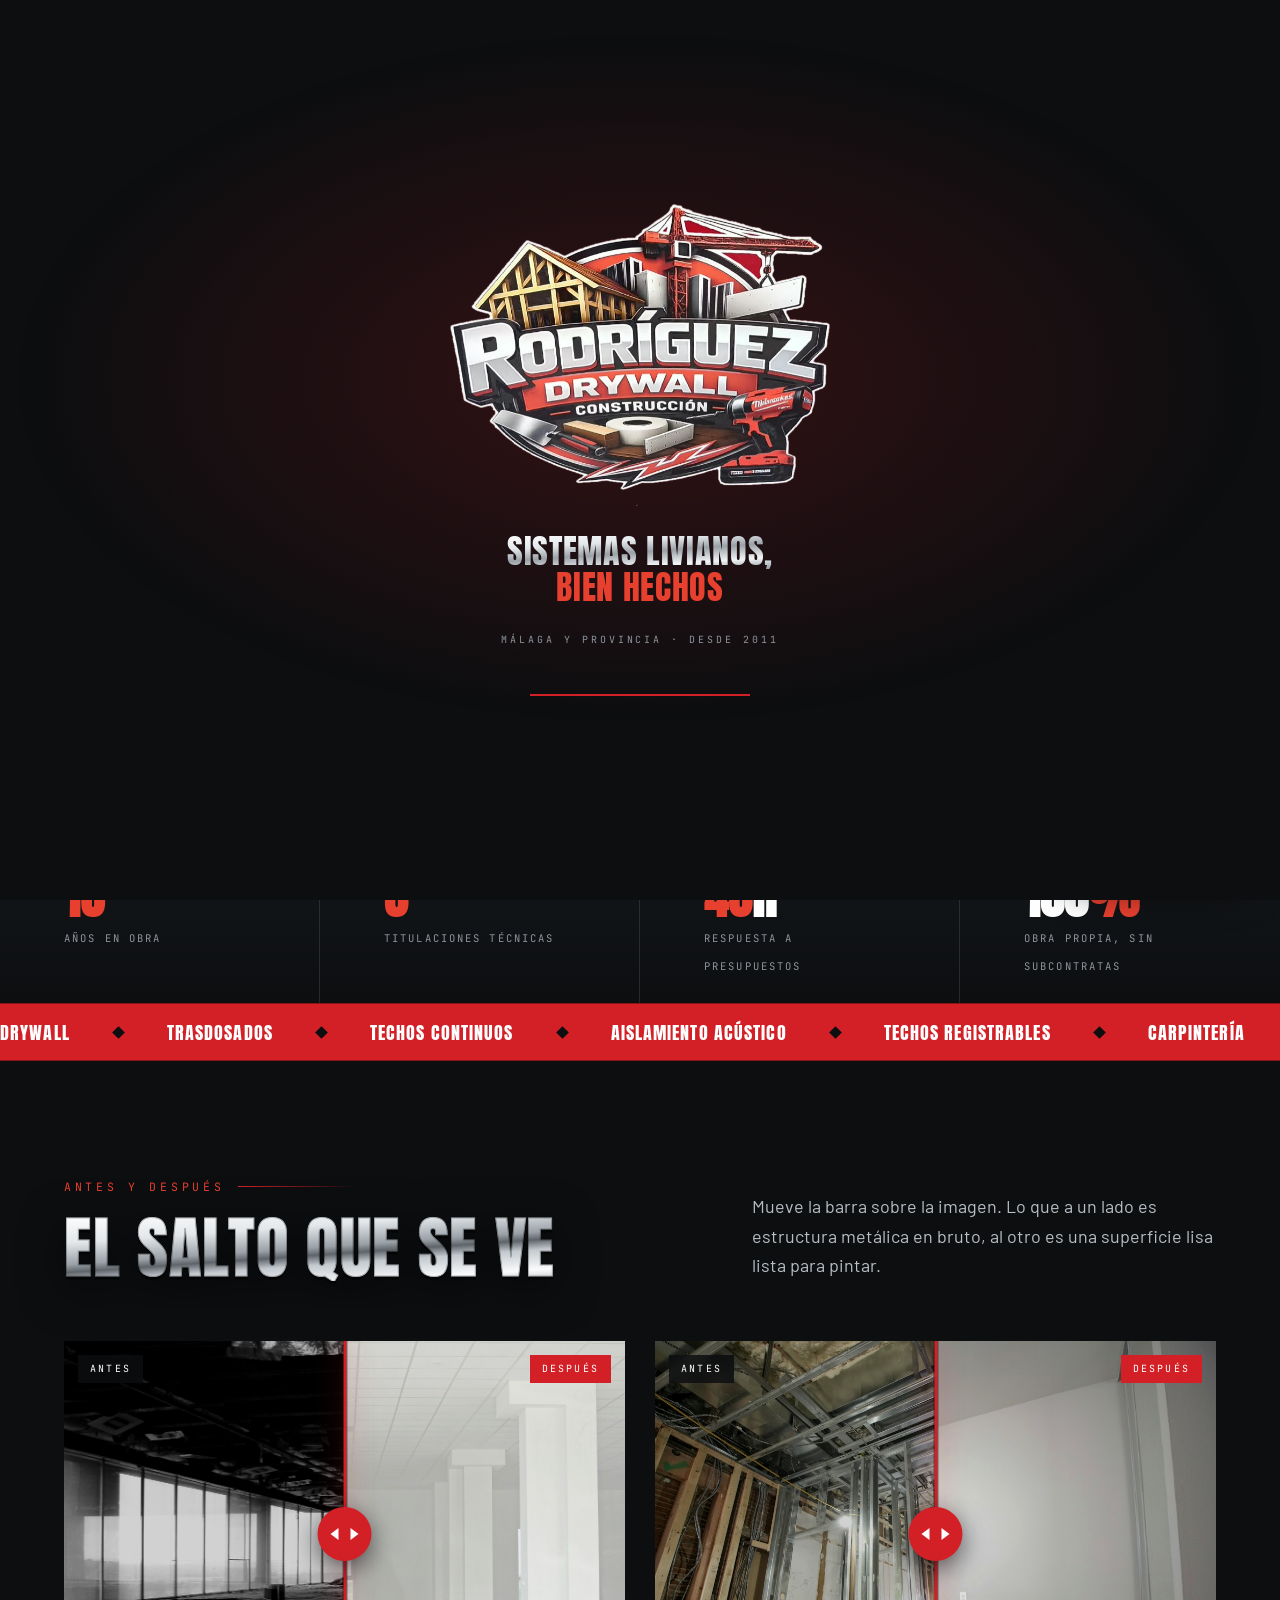
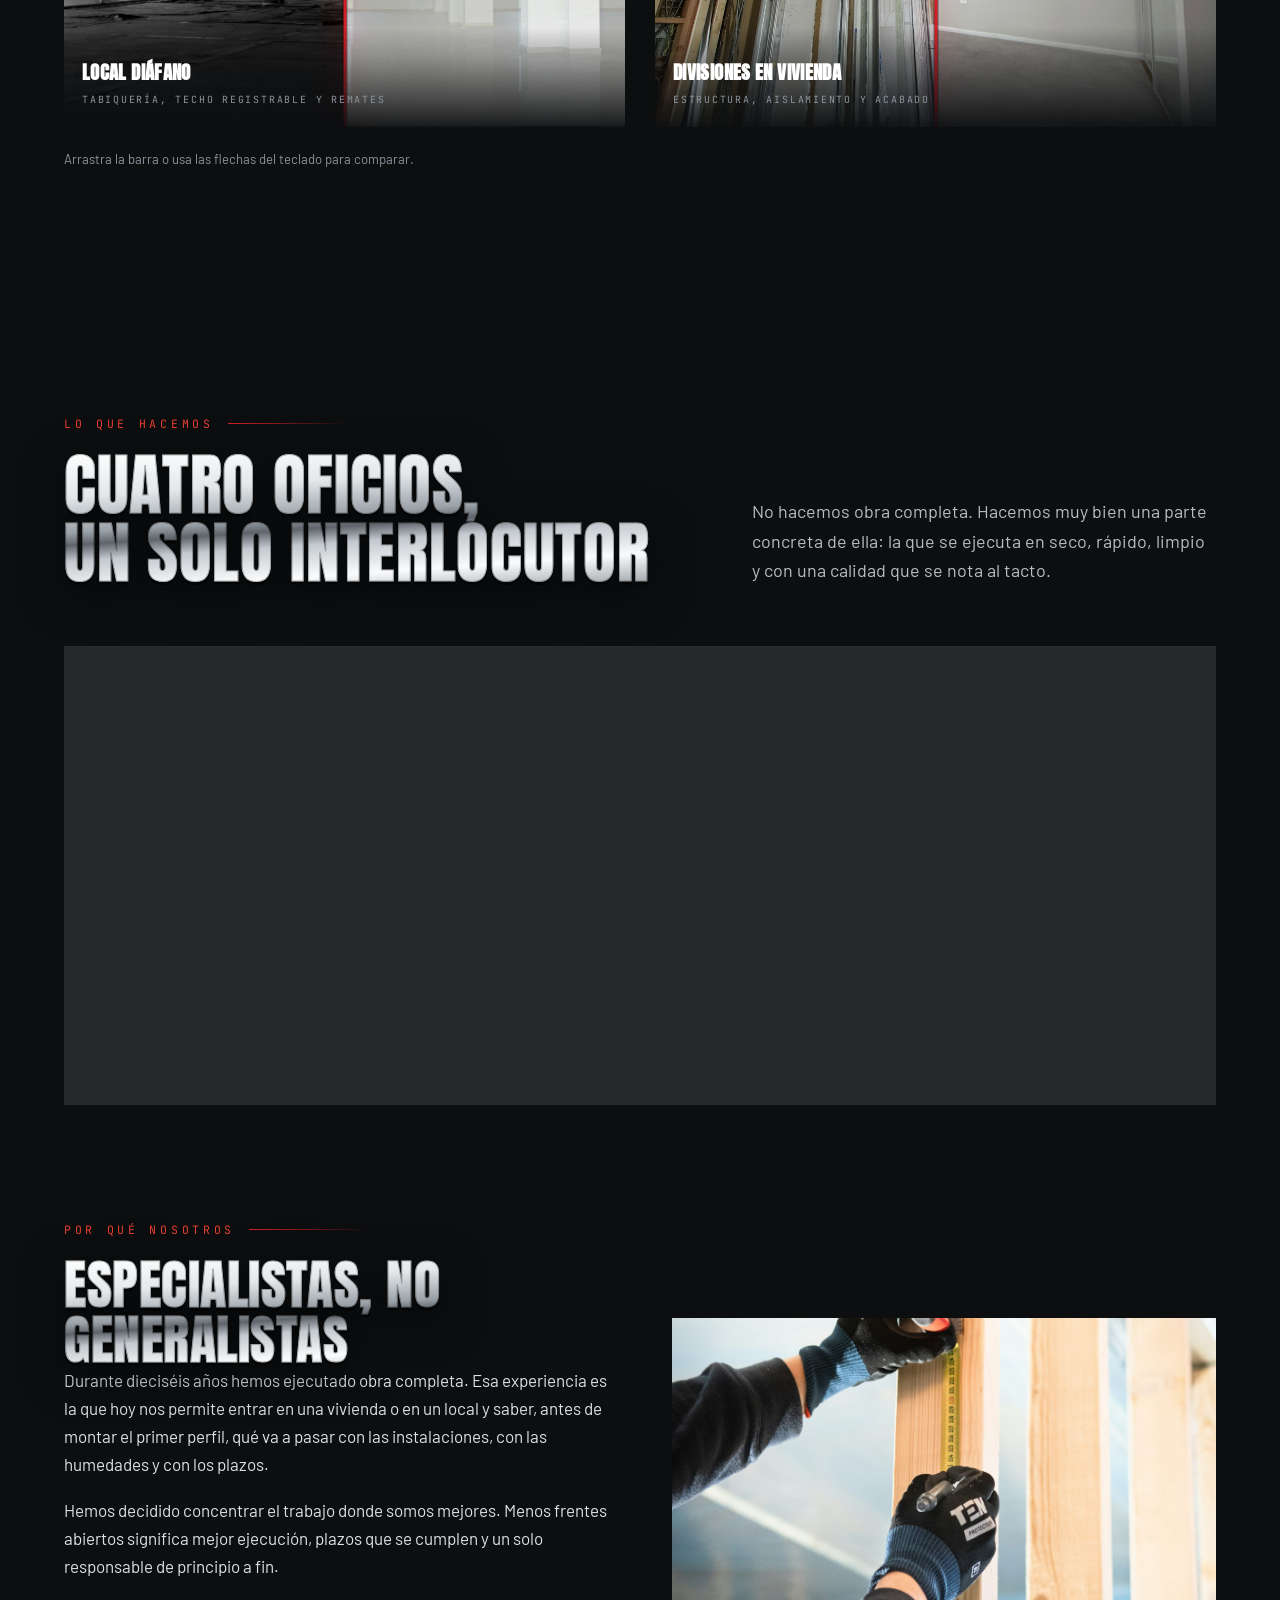
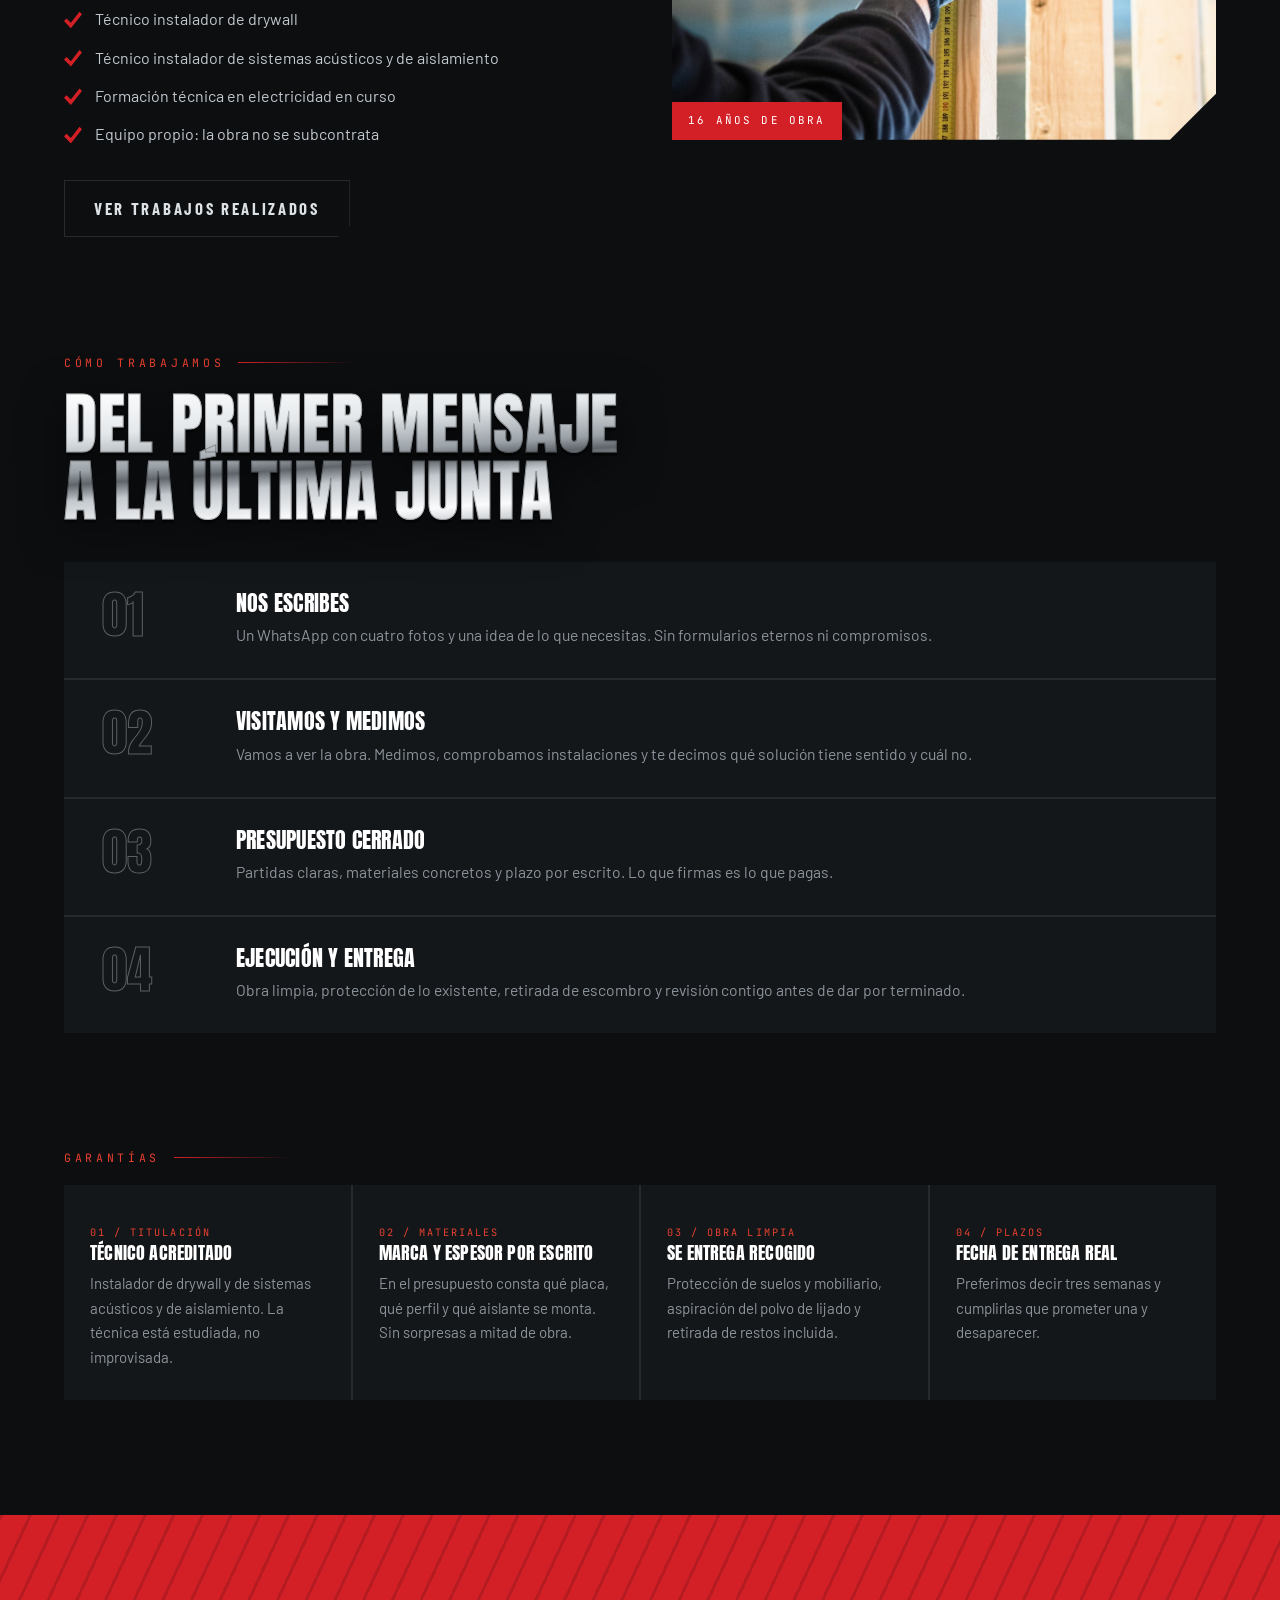
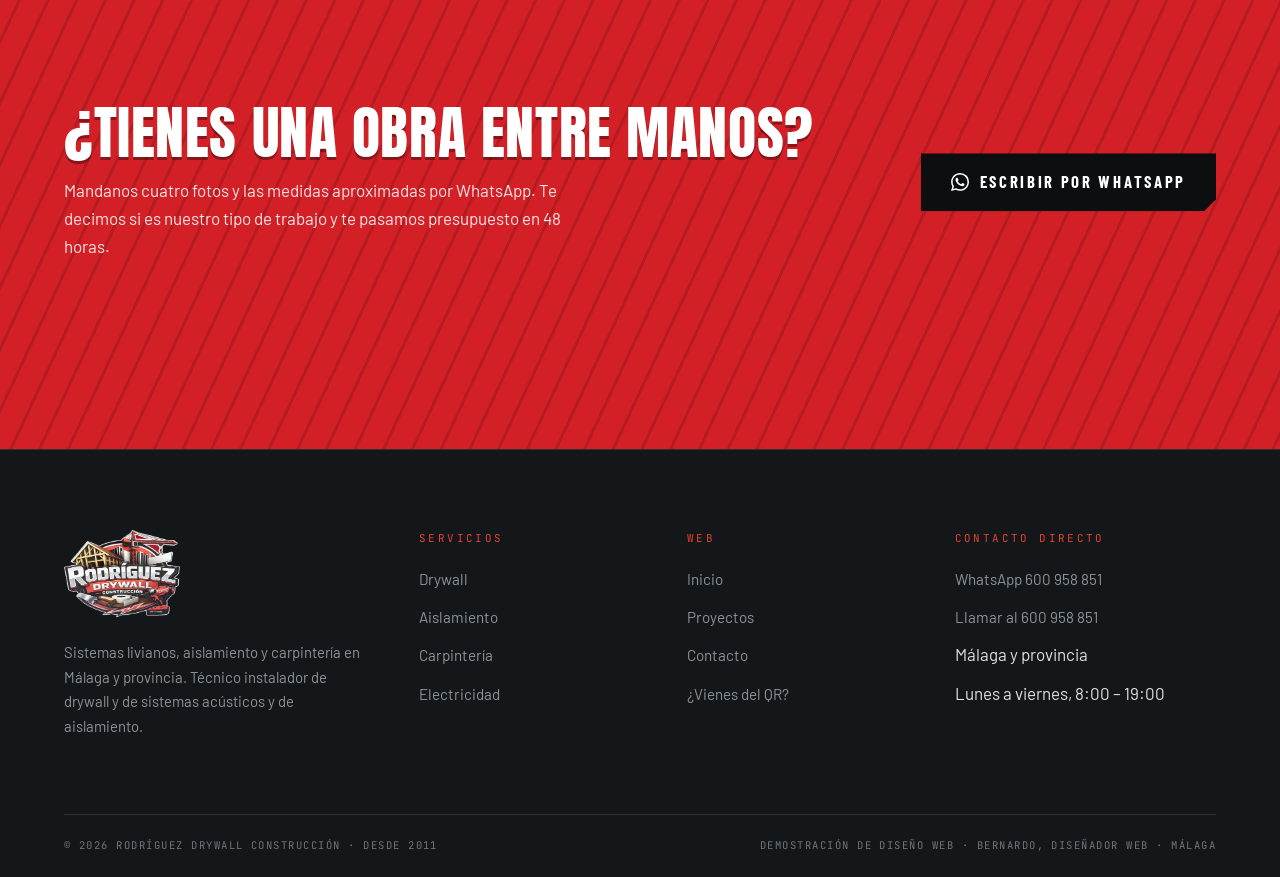
==== commit eb0ab35c: "La intro del emblema dura más y lleva la frase de marca - Las piezas tardaban 0,7 s y quedaban recor" ====
--- a/index.html
+++ b/index.html
@@ -14,10 +14,21 @@
 <link rel="preconnect" href="https://fonts.googleapis.com">
 <link rel="preconnect" href="https://fonts.gstatic.com" crossorigin>
 <link href="https://fonts.googleapis.com/css2?family=Anton&family=Barlow:wght@400;500;600&family=Barlow+Condensed:wght@500;600;700&family=JetBrains+Mono:wght@400;500&display=swap" rel="stylesheet">
-<link rel="stylesheet" href="assets/css/style.css?v=8">
+<link rel="stylesheet" href="assets/css/style.css?v=2">
 
 </head>
 <body>
+
+
+<div class="intro" id="intro" aria-hidden="true">
+  <div class="intro__emblema"><span class="intro__pieza"></span><span class="intro__pieza"></span><span class="intro__pieza"></span><span class="intro__pieza"></span><span class="intro__brillo"></span></div>
+  <p class="intro__claim">
+    <span>Sistemas livianos,</span>
+    <span>bien hechos</span>
+  </p>
+  <p class="intro__meta">Málaga y provincia · desde 2011</p>
+  <span class="intro__linea"></span>
+</div>
 
 <header class="nav">
   <div class="demo-bar">Demostración visual sin compromiso · <b>Rodríguez Drywall</b> · textos e imágenes provisionales</div>
@@ -200,6 +211,7 @@
           <li><a href="index.html">Inicio</a></li>
           <li><a href="proyectos.html">Proyectos</a></li>
           <li><a href="contacto.html">Contacto</a></li>
+          <li><a href="furgoneta.html">¿Vienes del QR?</a></li>
         </ul>
       </div>
       <div>
@@ -219,8 +231,14 @@
   </div>
 </footer>
 
+
+<nav class="barra-movil" aria-label="Contacto rápido">
+  <a class="barra-movil__tel" href="tel:+34600958851"><svg viewBox="0 0 24 24" aria-hidden="true"><path d="M6.6 10.8a15 15 0 0 0 6.6 6.6l2.2-2.2c.3-.3.7-.4 1-.2 1.1.4 2.3.6 3.6.6.6 0 1 .4 1 1V20c0 .6-.4 1-1 1A17 17 0 0 1 3 4c0-.6.4-1 1-1h3.5c.6 0 1 .4 1 1 0 1.2.2 2.4.6 3.6.1.3 0 .7-.2 1l-2.3 2.2z"/></svg><span>Llamar</span></a>
+  <a class="barra-movil__wa" href="https://wa.me/34600958851?text=Hola%20Rodr%C3%ADguez%20Drywall%2C%20quer%C3%ADa%20pedir%20un%20presupuesto" target="_blank" rel="noopener"><svg viewBox="0 0 24 24" aria-hidden="true"><path d="M17.472 14.382c-.297-.149-1.758-.867-2.03-.967-.273-.099-.471-.148-.67.15-.197.297-.767.966-.94 1.164-.173.199-.347.223-.644.075-.297-.15-1.255-.463-2.39-1.475-.883-.788-1.48-1.761-1.653-2.059-.173-.297-.018-.458.13-.606.134-.133.298-.347.446-.52.149-.174.198-.298.297-.497.099-.198.05-.371-.025-.52-.075-.149-.669-1.612-.916-2.207-.242-.579-.487-.5-.669-.51-.173-.008-.371-.01-.57-.01-.198 0-.52.074-.792.372-.272.297-1.04 1.016-1.04 2.479 0 1.462 1.065 2.875 1.213 3.074.149.198 2.096 3.2 5.077 4.487.709.306 1.262.489 1.694.625.712.227 1.36.195 1.871.118.571-.085 1.758-.719 2.006-1.413.248-.694.248-1.289.173-1.413-.074-.124-.272-.198-.57-.347m-5.421 7.403h-.004a9.87 9.87 0 0 1-5.031-1.378l-.361-.214-3.741.982.998-3.648-.235-.374a9.86 9.86 0 0 1-1.51-5.26c.001-5.45 4.436-9.884 9.888-9.884 2.64 0 5.122 1.03 6.988 2.898a9.825 9.825 0 0 1 2.893 6.994c-.003 5.45-4.437 9.884-9.885 9.884m8.413-18.297A11.815 11.815 0 0 0 12.05 0C5.495 0 .16 5.335.157 11.892c0 2.096.547 4.142 1.588 5.945L.057 24l6.305-1.654a11.882 11.882 0 0 0 5.683 1.448h.005c6.554 0 11.89-5.335 11.893-11.893A11.821 11.821 0 0 0 20.885 3.4"/></svg><span>Consulta tu presupuesto</span></a>
+</nav>
+
 <a class="wa" href="https://wa.me/34600958851?text=Hola%20Rodr%C3%ADguez%20Drywall%2C%20quer%C3%ADa%20pedir%20un%20presupuesto" target="_blank" rel="noopener" aria-label="Consulta aquí tu presupuesto por WhatsApp"><span class="wa__ico"><svg viewBox="0 0 24 24" aria-hidden="true"><path d="M17.472 14.382c-.297-.149-1.758-.867-2.03-.967-.273-.099-.471-.148-.67.15-.197.297-.767.966-.94 1.164-.173.199-.347.223-.644.075-.297-.15-1.255-.463-2.39-1.475-.883-.788-1.48-1.761-1.653-2.059-.173-.297-.018-.458.13-.606.134-.133.298-.347.446-.52.149-.174.198-.298.297-.497.099-.198.05-.371-.025-.52-.075-.149-.669-1.612-.916-2.207-.242-.579-.487-.5-.669-.51-.173-.008-.371-.01-.57-.01-.198 0-.52.074-.792.372-.272.297-1.04 1.016-1.04 2.479 0 1.462 1.065 2.875 1.213 3.074.149.198 2.096 3.2 5.077 4.487.709.306 1.262.489 1.694.625.712.227 1.36.195 1.871.118.571-.085 1.758-.719 2.006-1.413.248-.694.248-1.289.173-1.413-.074-.124-.272-.198-.57-.347m-5.421 7.403h-.004a9.87 9.87 0 0 1-5.031-1.378l-.361-.214-3.741.982.998-3.648-.235-.374a9.86 9.86 0 0 1-1.51-5.26c.001-5.45 4.436-9.884 9.888-9.884 2.64 0 5.122 1.03 6.988 2.898a9.825 9.825 0 0 1 2.893 6.994c-.003 5.45-4.437 9.884-9.885 9.884m8.413-18.297A11.815 11.815 0 0 0 12.05 0C5.495 0 .16 5.335.157 11.892c0 2.096.547 4.142 1.588 5.945L.057 24l6.305-1.654a11.882 11.882 0 0 0 5.683 1.448h.005c6.554 0 11.89-5.335 11.893-11.893A11.821 11.821 0 0 0 20.885 3.4"/></svg></span><span class="wa__txt"><b>Consulta aquí</b>tu presupuesto</span></a>
 
-<script src="assets/js/main.js?v=8"></script>
+<script src="assets/js/main.js?v=2"></script>
 </body>
 </html>
--- a/assets/css/style.css
+++ b/assets/css/style.css
@@ -516,3 +516,291 @@
 /* la aspa de cerrar no debe quedar recortada por el bisel del boton */
 .burger[aria-expanded="true"]{clip-path:none;background:var(--carbon-alto)}
 .burger[aria-expanded="true"] span{left:16px;right:16px}
+
+/* ============================================================
+   DIAGNOSTICO DE RUIDO
+   ============================================================ */
+.dg{display:grid;grid-template-columns:1.05fr .95fr;gap:clamp(20px,3vw,44px);align-items:start}
+.dg__form{display:grid;gap:2px;background:var(--linea);margin:0}
+.dg__paso{border:0;margin:0;padding:26px clamp(18px,2.4vw,30px);background:var(--grafito)}
+.dg__paso legend{display:flex;align-items:center;gap:12px;padding:0;margin-bottom:18px;
+  font-family:var(--cond);font-weight:700;font-size:1.22rem;letter-spacing:.05em;
+  text-transform:uppercase;color:#fff}
+.dg__paso legend i{font-family:var(--mono);font-style:normal;font-size:.66rem;
+  letter-spacing:.16em;color:var(--rojo-vivo)}
+.dg__ops{display:grid;grid-template-columns:1fr 1fr;gap:10px}
+.dg__op{text-align:left;cursor:pointer;background:var(--carbon);border:1px solid transparent;
+  padding:14px 15px;color:#AEB6BC;transition:.22s;display:grid;gap:3px;
+  clip-path:polygon(0 0,100% 0,100% calc(100% - 10px),calc(100% - 10px) 100%,0 100%)}
+.dg__op b{font-family:var(--cond);font-weight:600;font-size:1.02rem;letter-spacing:.04em;
+  text-transform:uppercase;color:#fff}
+.dg__op span{font-size:.84rem;line-height:1.35;color:var(--muted)}
+.dg__op:hover{background:var(--carbon-alto);border-color:var(--linea)}
+.dg__op.on{background:var(--rojo);border-color:var(--rojo)}
+.dg__op.on b,.dg__op.on span{color:#fff}
+.dg__pista{font-family:var(--mono);font-size:.64rem;letter-spacing:.18em;text-transform:uppercase;
+  color:var(--muted);background:var(--grafito);margin:0;padding:14px 20px}
+
+.dg__res{background:linear-gradient(180deg,var(--carbon),var(--grafito));
+  border:1px solid var(--linea);padding:clamp(24px,3vw,36px);position:sticky;top:110px}
+.dg__vacio{display:grid;place-items:center;gap:16px;text-align:center;padding:40px 10px;color:var(--muted)}
+.dg__vacio svg{width:52px;height:52px;opacity:.45}
+.dg__vacio p{margin:0;font-size:.95rem;max-width:26ch}
+.dg__eti{font-family:var(--mono);font-size:.64rem;letter-spacing:.24em;text-transform:uppercase;
+  color:var(--rojo-vivo);margin:0 0 10px}
+.dg__tit{font-size:clamp(1.5rem,2.6vw,2rem);color:#fff;margin-bottom:12px}
+.dg__desc{color:#BFC6CC;font-size:1rem}
+.dg__datos{display:grid;grid-template-columns:repeat(3,1fr);gap:2px;background:var(--linea);
+  margin:22px 0;border:1px solid var(--linea)}
+.dg__datos div{background:var(--grafito);padding:14px 12px}
+.dg__datos dt{font-family:var(--mono);font-size:.56rem;letter-spacing:.16em;text-transform:uppercase;
+  color:var(--muted);margin-bottom:5px}
+.dg__datos dd{margin:0;font-family:var(--cond);font-weight:700;font-size:1.02rem;
+  letter-spacing:.03em;text-transform:uppercase;color:#fff;line-height:1.2}
+.dg__incluye{margin-top:0}
+.dg__aviso{margin:20px 0 22px;padding:14px 16px;background:rgba(201,160,99,.1);
+  border-left:3px solid var(--madera);color:#CBB98F;font-size:.9rem}
+.dg__aviso:empty{display:none}
+.dg__wa{width:100%;justify-content:center;margin-bottom:14px}
+
+/* ============================================================
+   COMPARADOR DRYWALL / LADRILLO
+   ============================================================ */
+.cmp{border:1px solid var(--linea);background:var(--grafito)}
+.cmp__head{display:grid;grid-template-columns:1.15fr 1fr 1fr;gap:14px;align-items:center;
+  padding:14px clamp(16px,2vw,24px);border-bottom:1px solid var(--linea);background:var(--carbon)}
+.cmp__vs{font-family:var(--mono);font-size:.62rem;letter-spacing:.22em;text-transform:uppercase;color:var(--muted)}
+.cmp__eq{font-family:var(--display);font-size:1.05rem;text-transform:uppercase;letter-spacing:.03em}
+.cmp__eq--a{color:var(--rojo-vivo)}
+.cmp__eq--b{color:var(--plata)}
+.cmp__fila{border-bottom:1px solid var(--linea)}
+.cmp__fila:last-child{border-bottom:0}
+.cmp__cab{display:none}
+.cmp__barras{display:grid;grid-template-columns:1.15fr 1fr 1fr;gap:14px;align-items:center;
+  padding:16px clamp(16px,2vw,24px)}
+.cmp__lado{display:grid;gap:7px}
+.cmp__val{font-size:.88rem;color:#C3CAD0;line-height:1.3}
+.cmp__barra{display:block;height:7px;background:rgba(201,205,210,.1);overflow:hidden}
+.cmp__barra i{display:block;height:100%;width:0;transition:width 1s cubic-bezier(.2,.7,.2,1)}
+.cmp__lado--a .cmp__barra i{background:linear-gradient(90deg,var(--rojo),var(--rojo-vivo))}
+.cmp__lado--b .cmp__barra i{background:linear-gradient(90deg,#6E767C,var(--plata))}
+.cmp__fila.in .cmp__barra i{width:var(--p)}
+.cmp__nota{margin:0;padding:0 clamp(16px,2vw,24px) 20px;color:var(--muted);
+  font-size:.93rem;max-width:80ch}
+.cmp__concepto-esc{font-family:var(--cond);font-weight:700;font-size:1.04rem;letter-spacing:.05em;
+  text-transform:uppercase;color:#fff}
+
+/* ============================================================
+   FICHAS DE OBRA
+   ============================================================ */
+.obras{display:grid;gap:2px;background:var(--linea)}
+.obra-card{display:grid;grid-template-columns:.9fr 1.1fr;background:var(--grafito);
+  transition:background .3s}
+.obra-card:hover{background:var(--carbon)}
+.obra-card__img{overflow:hidden;aspect-ratio:16/10}
+.obra-card__img img{width:100%;height:100%;object-fit:cover;filter:grayscale(.4) brightness(.8);
+  transition:transform .6s cubic-bezier(.2,.7,.2,1),filter .4s}
+.obra-card:hover .obra-card__img img{transform:scale(1.06);filter:none}
+.obra-card__txt{padding:clamp(22px,3vw,38px);display:flex;flex-direction:column}
+.obra-card__meta{font-family:var(--mono);font-size:.62rem;letter-spacing:.2em;text-transform:uppercase;
+  color:var(--rojo-vivo);margin:0 0 10px}
+.obra-card h3{font-size:clamp(1.35rem,2.4vw,1.9rem);color:#fff;margin-bottom:12px}
+.obra-card p{color:var(--muted);font-size:.96rem}
+.obra-card__tags{display:flex;flex-wrap:wrap;gap:7px;margin-bottom:20px}
+.obra-card__tags span{font-family:var(--mono);font-size:.58rem;letter-spacing:.16em;
+  text-transform:uppercase;color:#B7BEC4;border:1px solid var(--linea);padding:5px 9px}
+
+.obra-datos{display:grid;grid-template-columns:repeat(5,1fr);gap:2px;background:var(--linea);
+  border:1px solid var(--linea);margin-bottom:clamp(34px,5vw,56px)}
+.obra-datos div{background:var(--grafito);padding:18px 16px}
+.obra-datos small{display:block;font-family:var(--mono);font-size:.56rem;letter-spacing:.18em;
+  text-transform:uppercase;color:var(--muted);margin-bottom:6px}
+.obra-datos b{font-family:var(--cond);font-weight:700;font-size:1.06rem;letter-spacing:.03em;
+  text-transform:uppercase;color:#fff;line-height:1.2}
+.obra-cuerpo{display:grid;grid-template-columns:1.3fr .7fr;gap:clamp(26px,4vw,60px);align-items:start}
+.obra-bloque{margin-bottom:34px}
+.obra-bloque p:not(.eyebrow){color:#BFC6CC;margin:0}
+.obra-mat{background:var(--grafito);border:1px solid var(--linea);padding:clamp(22px,3vw,32px);
+  position:sticky;top:110px}
+.obra-mat h3{font-size:1.3rem;color:#fff;margin-bottom:6px}
+
+/* ============================================================
+   LIGHTBOX
+   ============================================================ */
+.gal{cursor:zoom-in}
+.lb{position:fixed;inset:0;z-index:120;background:rgba(8,9,11,.96);display:none;
+  place-items:center;padding:clamp(14px,4vw,50px);backdrop-filter:blur(6px)}
+.lb.abierto{display:grid}
+.lb__img{max-width:100%;max-height:78vh;object-fit:contain;
+  box-shadow:0 30px 80px rgba(0,0,0,.8)}
+.lb__pie{position:absolute;left:0;right:0;bottom:clamp(14px,3vw,34px);text-align:center;
+  font-family:var(--cond);font-size:1.05rem;letter-spacing:.06em;text-transform:uppercase;color:#fff}
+.lb__pie em{display:block;font-family:var(--mono);font-size:.6rem;font-style:normal;
+  letter-spacing:.2em;color:var(--rojo-vivo);margin-top:4px}
+.lb__x,.lb__nav{position:absolute;background:var(--carbon);border:1px solid var(--linea);
+  color:#fff;cursor:pointer;display:grid;place-items:center;transition:.2s}
+.lb__x{top:clamp(12px,2vw,26px);right:clamp(12px,2vw,26px);width:48px;height:48px;font-size:1.5rem;line-height:1}
+.lb__nav{top:50%;transform:translateY(-50%);width:52px;height:64px;font-size:1.5rem}
+.lb__nav--ant{left:clamp(8px,1.5vw,20px)}
+.lb__nav--sig{right:clamp(8px,1.5vw,20px)}
+.lb__x:hover,.lb__nav:hover{background:var(--rojo);border-color:var(--rojo)}
+
+/* ============================================================
+   BARRA FIJA MOVIL
+   ============================================================ */
+.barra-movil{display:none}
+.barra-movil a{display:flex;align-items:center;justify-content:center;gap:9px;
+  font-family:var(--cond);font-weight:700;font-size:.92rem;letter-spacing:.1em;
+  text-transform:uppercase;padding:15px 8px;color:#fff}
+.barra-movil svg{width:20px;height:20px;fill:currentColor;flex:none}
+.barra-movil__tel{background:var(--carbon-alto);border-top:2px solid var(--rojo)}
+.barra-movil__wa{background:#25D366;color:#07120A}
+
+/* ============================================================
+   LANDING DEL QR
+   ============================================================ */
+.qr{position:relative;min-height:100svh;display:flex;align-items:center;
+  padding-block:clamp(40px,8vw,90px);overflow:hidden}
+.qr__bg{position:absolute;inset:0;z-index:0}
+.qr__bg img{width:100%;height:100%;object-fit:cover;filter:grayscale(.5) brightness(.32) contrast(1.1)}
+.qr__bg::after{content:"";position:absolute;inset:0;
+  background:radial-gradient(90% 70% at 20% 30%,rgba(211,32,39,.3),transparent 60%),
+    linear-gradient(180deg,rgba(12,14,16,.9),rgba(12,14,16,.96))}
+.qr__in{position:relative;z-index:1;max-width:760px}
+.qr__logo{height:clamp(84px,16vw,130px);width:auto;margin-bottom:22px;
+  filter:drop-shadow(0 8px 26px rgba(0,0,0,.7))}
+.qr h1{font-size:clamp(2.4rem,9vw,5rem);margin:14px 0 18px}
+.qr .lead{margin-bottom:30px}
+.qr__ops{display:grid;gap:10px;margin-bottom:26px}
+.qr-op{display:flex;align-items:center;gap:16px;background:var(--grafito);
+  border:1px solid var(--linea);padding:16px 18px;transition:.22s;
+  clip-path:polygon(0 0,100% 0,100% calc(100% - 12px),calc(100% - 12px) 100%,0 100%)}
+.qr-op:hover{background:var(--carbon);transform:translateX(4px);border-color:var(--rojo)}
+.qr-op i{font-family:var(--mono);font-style:normal;font-size:.68rem;letter-spacing:.14em;color:var(--rojo-vivo)}
+.qr-op span{flex:1;display:grid;gap:2px}
+.qr-op b{font-family:var(--cond);font-weight:700;font-size:1.14rem;letter-spacing:.05em;
+  text-transform:uppercase;color:#fff}
+.qr-op small{font-size:.86rem;color:var(--muted)}
+.qr-op svg{width:24px;height:24px;fill:#25D366;flex:none}
+.qr__pie{display:flex;flex-wrap:wrap;gap:12px;margin-bottom:30px}
+.qr__datos{list-style:none;display:flex;gap:clamp(18px,4vw,44px);padding:24px 0 0;margin:0;
+  border-top:1px solid var(--linea)}
+.qr__datos b{display:block;font-family:var(--display);font-size:clamp(1.5rem,4vw,2.2rem);color:var(--rojo-vivo)}
+.qr__datos span{font-family:var(--mono);font-size:.58rem;letter-spacing:.18em;
+  text-transform:uppercase;color:var(--muted)}
+
+/* ============================================================
+   PRESENTACION DEL EMBLEMA
+   ============================================================ */
+.intro{position:fixed;inset:0;z-index:200;background:var(--negro);
+  display:flex;flex-direction:column;align-items:center;justify-content:center;
+  gap:clamp(16px,3vh,30px);padding:30px 20px;
+  transition:opacity .6s ease,visibility .6s}
+.intro.fuera{opacity:0;visibility:hidden;pointer-events:none}
+.intro::before{content:"";position:absolute;inset:0;pointer-events:none;
+  background:radial-gradient(70% 55% at 50% 42%,rgba(211,32,39,.2),transparent 70%);
+  opacity:0;animation:aparecer 1.4s ease-out .4s forwards}
+
+.intro__emblema{position:relative;width:min(66vw,380px);aspect-ratio:708/562}
+.intro__pieza{position:absolute;inset:0;background:url("../img/logo.png") center/contain no-repeat;
+  clip-path:var(--cp);transform:translate(var(--tx),var(--ty)) rotate(var(--rot)) scale(1.12);opacity:0;
+  animation:montar 1.15s cubic-bezier(.16,.86,.3,1) forwards;animation-delay:var(--d)}
+
+/* coreografia: cada pieza entra desde un lado distinto */
+.intro__pieza:nth-child(1){--cp:polygon(0 0,100% 0,100% 34%,0 34%);
+  --tx:0;--ty:-170px;--rot:-10deg;--d:0ms}
+.intro__pieza:nth-child(2){--cp:polygon(0 34%,52% 34%,52% 68%,0 68%);
+  --tx:-190px;--ty:0;--rot:7deg;--d:260ms}
+.intro__pieza:nth-child(3){--cp:polygon(52% 34%,100% 34%,100% 68%,52% 68%);
+  --tx:190px;--ty:0;--rot:-7deg;--d:460ms}
+.intro__pieza:nth-child(4){--cp:polygon(0 68%,100% 68%,100% 100%,0 100%);
+  --tx:0;--ty:170px;--rot:10deg;--d:700ms}
+/* en el movil los recorridos se acortan para que nada salga de pantalla */
+@media (max-width:760px){
+  .intro__pieza:nth-child(1){--ty:-92px}
+  .intro__pieza:nth-child(2){--tx:-96px}
+  .intro__pieza:nth-child(3){--tx:96px}
+  .intro__pieza:nth-child(4){--ty:92px}
+  .intro__emblema{width:min(74vw,320px)}
+}
+@keyframes montar{
+  0%{opacity:0}
+  35%{opacity:1}
+  to{transform:none;opacity:1}
+}
+/* destello cromado que barre el emblema una vez montado */
+.intro__brillo{position:absolute;inset:0;pointer-events:none;opacity:0;
+  background:linear-gradient(105deg,transparent 38%,rgba(255,255,255,.55) 50%,transparent 62%);
+  background-size:260% 100%;background-position:120% 0;
+  -webkit-mask:url("../img/logo.png") center/contain no-repeat;
+  mask:url("../img/logo.png") center/contain no-repeat;
+  animation:barrer 1.1s ease-out 1.95s forwards}
+@keyframes barrer{
+  0%{background-position:120% 0;opacity:1}
+  100%{background-position:-60% 0;opacity:1}
+}
+
+.intro__claim{margin:0;text-align:center;font-family:var(--display);
+  font-size:clamp(1.25rem,4.4vw,2.1rem);line-height:1.08;text-transform:uppercase;
+  letter-spacing:.02em}
+.intro__claim span{display:block;opacity:0;transform:translateY(16px);
+  animation:subir .8s cubic-bezier(.2,.8,.25,1) forwards}
+.intro__claim span:first-child{animation-delay:1.95s;
+  background:linear-gradient(176deg,#fff 0%,#E4E8EB 30%,#9AA1A7 52%,#F2F5F6 78%,#8F979D 100%);
+  -webkit-background-clip:text;background-clip:text;color:transparent}
+.intro__claim span:last-child{animation-delay:2.2s;color:var(--rojo-vivo)}
+.intro__meta{margin:0;font-family:var(--mono);font-size:.62rem;letter-spacing:.3em;
+  text-transform:uppercase;color:var(--muted);opacity:0;
+  animation:aparecer .8s ease-out 2.55s forwards}
+@keyframes subir{to{opacity:1;transform:none}}
+@keyframes aparecer{to{opacity:1}}
+
+.intro__linea{position:relative;width:min(50vw,220px);height:2px;
+  background:rgba(201,205,210,.12);overflow:hidden;margin-top:clamp(6px,2vh,18px)}
+.intro__linea::after{content:"";position:absolute;inset:0;background:var(--rojo);
+  transform:scaleX(0);transform-origin:left;animation:cargar 3.1s cubic-bezier(.3,.8,.4,1) forwards}
+@keyframes cargar{to{transform:scaleX(1)}}
+
+@media (prefers-reduced-motion:reduce){
+  .intro__pieza,.intro__claim span,.intro__meta{animation-delay:0s;animation-duration:.01s}
+  .intro__linea,.intro__brillo,.intro::before{display:none}
+}
+
+/* ============================================================
+   RESPONSIVE DE LO NUEVO
+   ============================================================ */
+@media (max-width:1040px){
+  .dg{grid-template-columns:1fr}
+  .dg__res{position:static}
+  .obra-cuerpo{grid-template-columns:1fr}
+  .obra-mat{position:static}
+  .obra-datos{grid-template-columns:repeat(2,1fr)}
+  .obra-card{grid-template-columns:1fr}
+}
+@media (max-width:760px){
+  .dg__ops{grid-template-columns:1fr}
+  .dg__datos{grid-template-columns:1fr}
+  .cmp__head{grid-template-columns:1fr 1fr;gap:10px}
+  .cmp__vs{display:none}
+  .cmp__cab{display:flex;align-items:center;justify-content:space-between;width:100%;
+    background:transparent;border:0;cursor:pointer;padding:15px 16px;text-align:left}
+  .cmp__concepto{font-family:var(--cond);font-weight:700;font-size:1.04rem;letter-spacing:.05em;
+    text-transform:uppercase;color:#fff}
+  .cmp__mas{font-family:var(--display);font-size:1.3rem;color:var(--rojo-vivo);transition:transform .25s}
+  .cmp__fila.abierta .cmp__mas{transform:rotate(45deg)}
+  .cmp__barras{grid-template-columns:1fr 1fr;gap:12px;padding:0 16px 16px;display:none}
+  .cmp__nota{display:none;padding-top:0}
+  .cmp__fila.abierta .cmp__barras{display:grid}
+  .cmp__fila.abierta .cmp__nota{display:block}
+  .cmp__val{font-size:.8rem}
+  .barra-movil{display:grid;grid-template-columns:.62fr 1.38fr;position:fixed;left:0;right:0;bottom:0;
+    z-index:85;box-shadow:0 -10px 30px rgba(0,0,0,.5)}
+  .wa{display:none}
+  footer{padding-bottom:78px}
+  .lb__nav{width:44px;height:54px}
+  .lb__img{max-height:66vh}
+}
+
+/* la landing del QR va sin menu: una sola decision en pantalla */
+.landing .nav__in{display:none}
+.landing .qr{padding-top:clamp(70px,12vw,110px)}
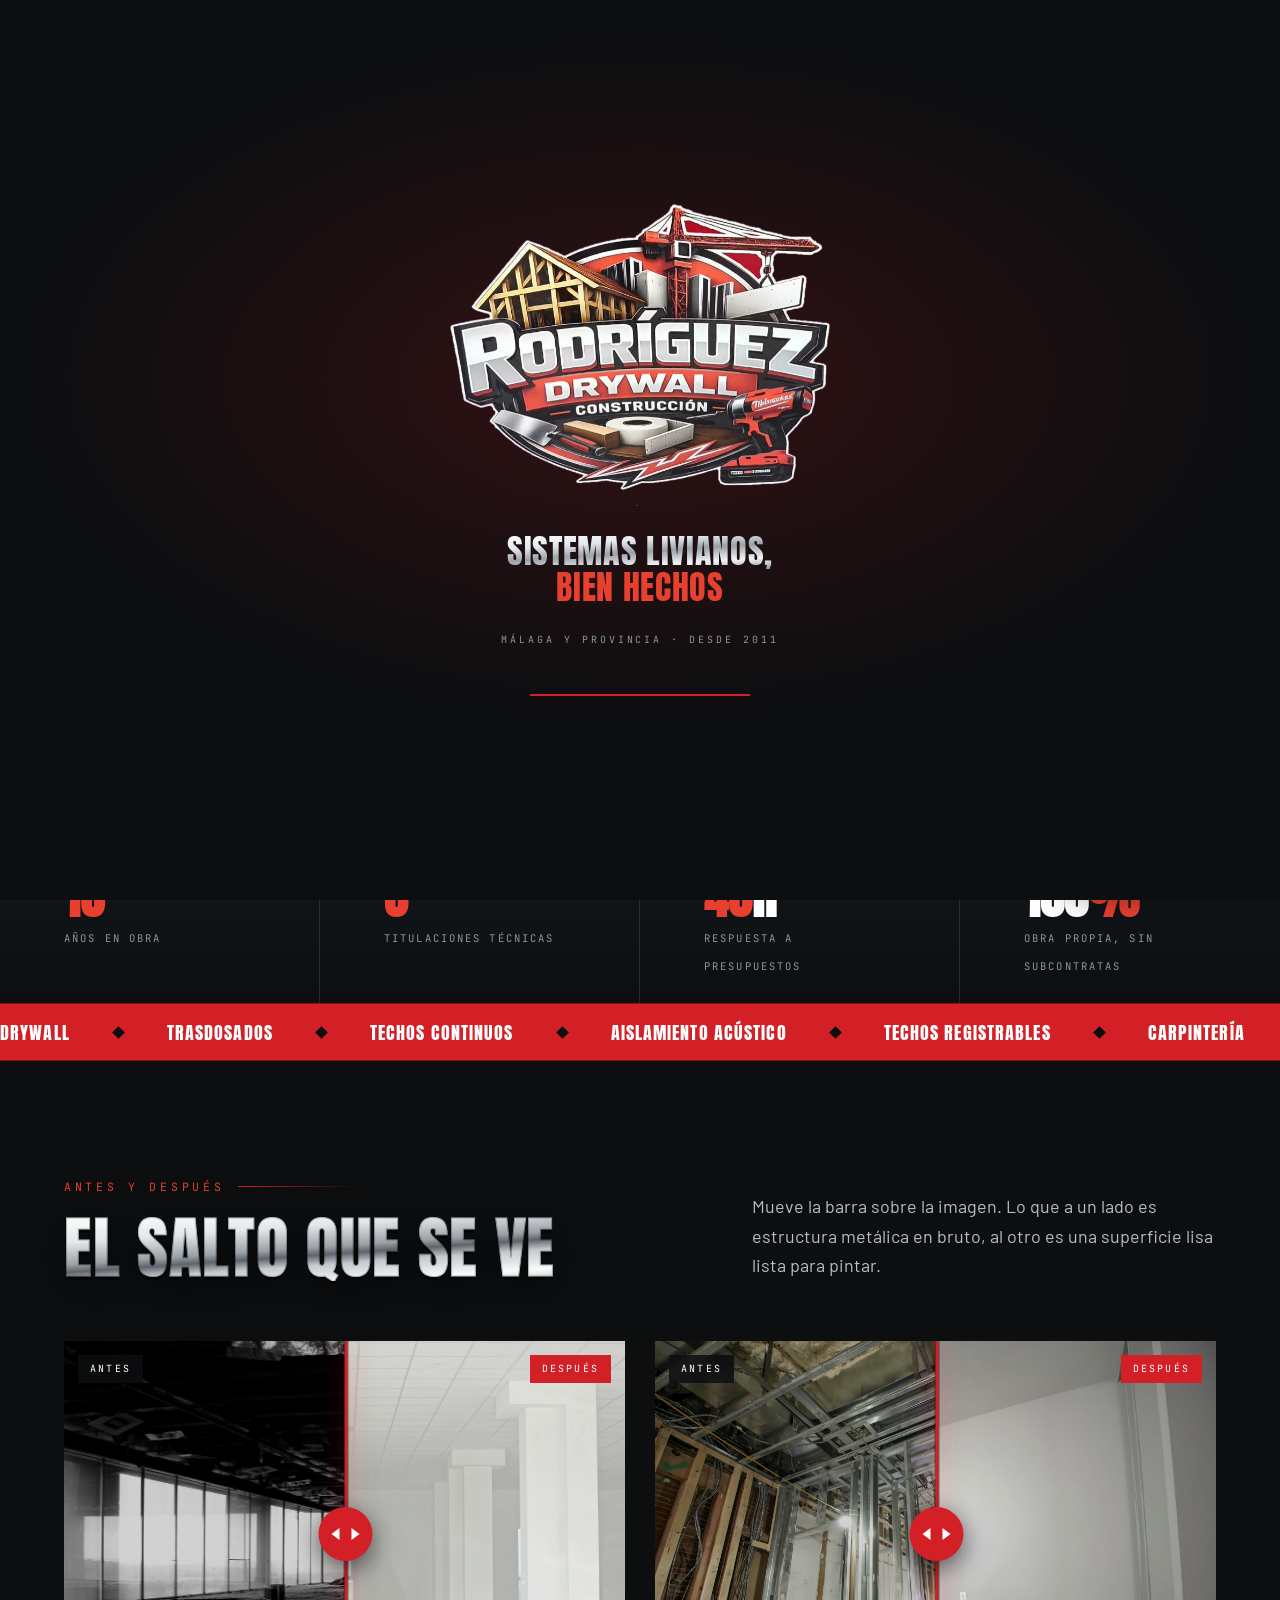
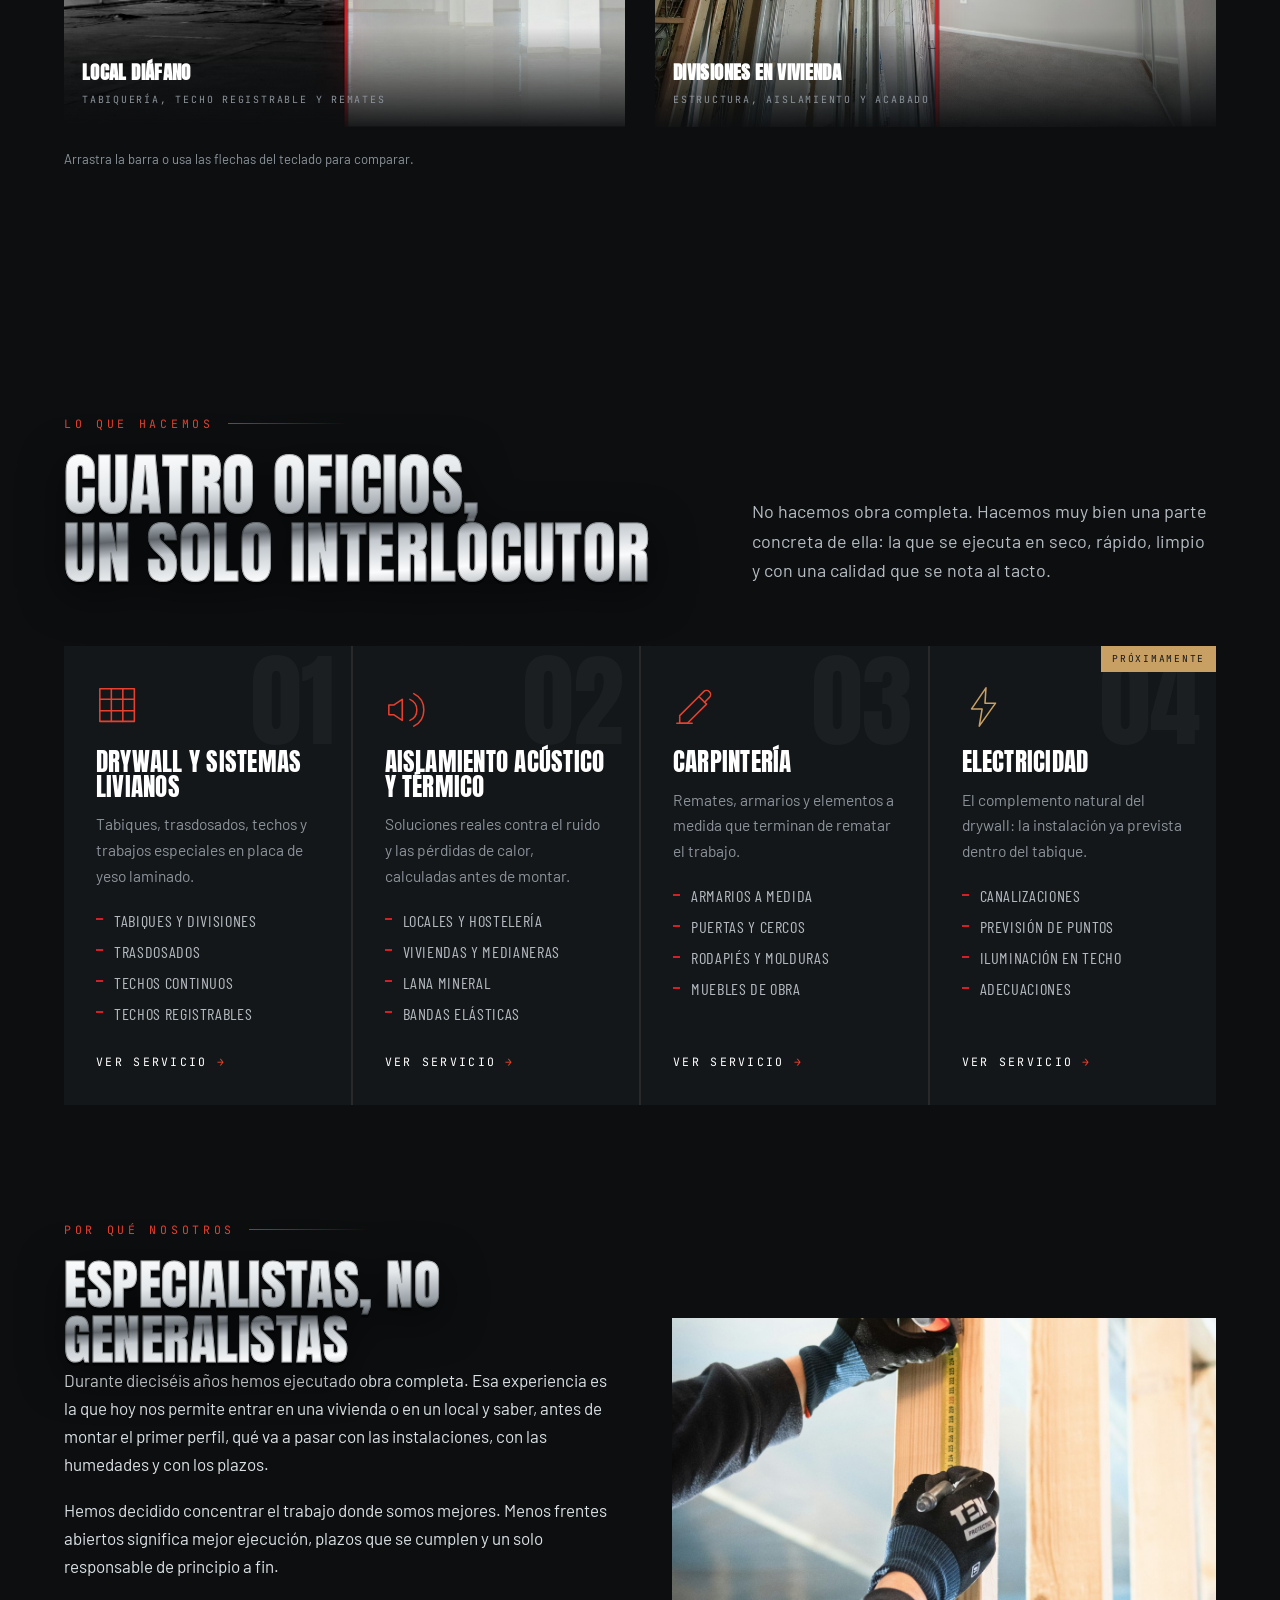
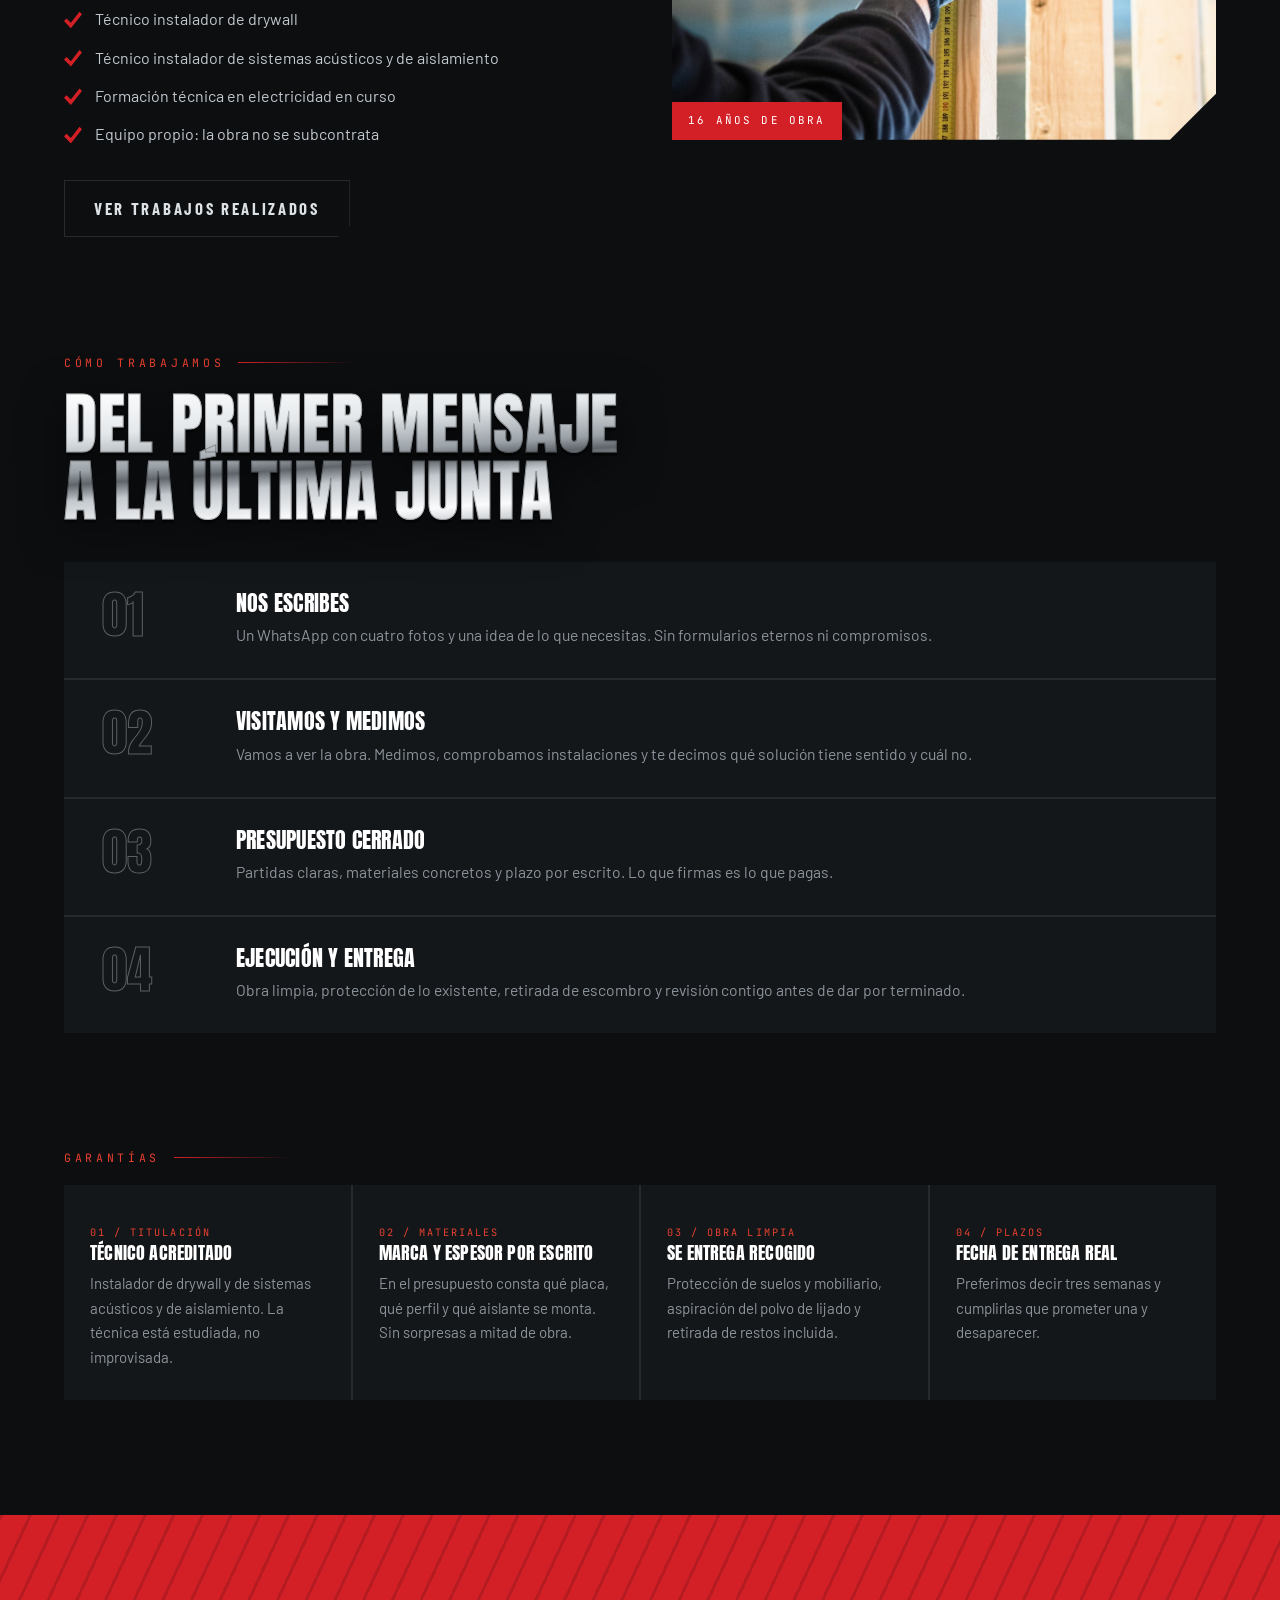
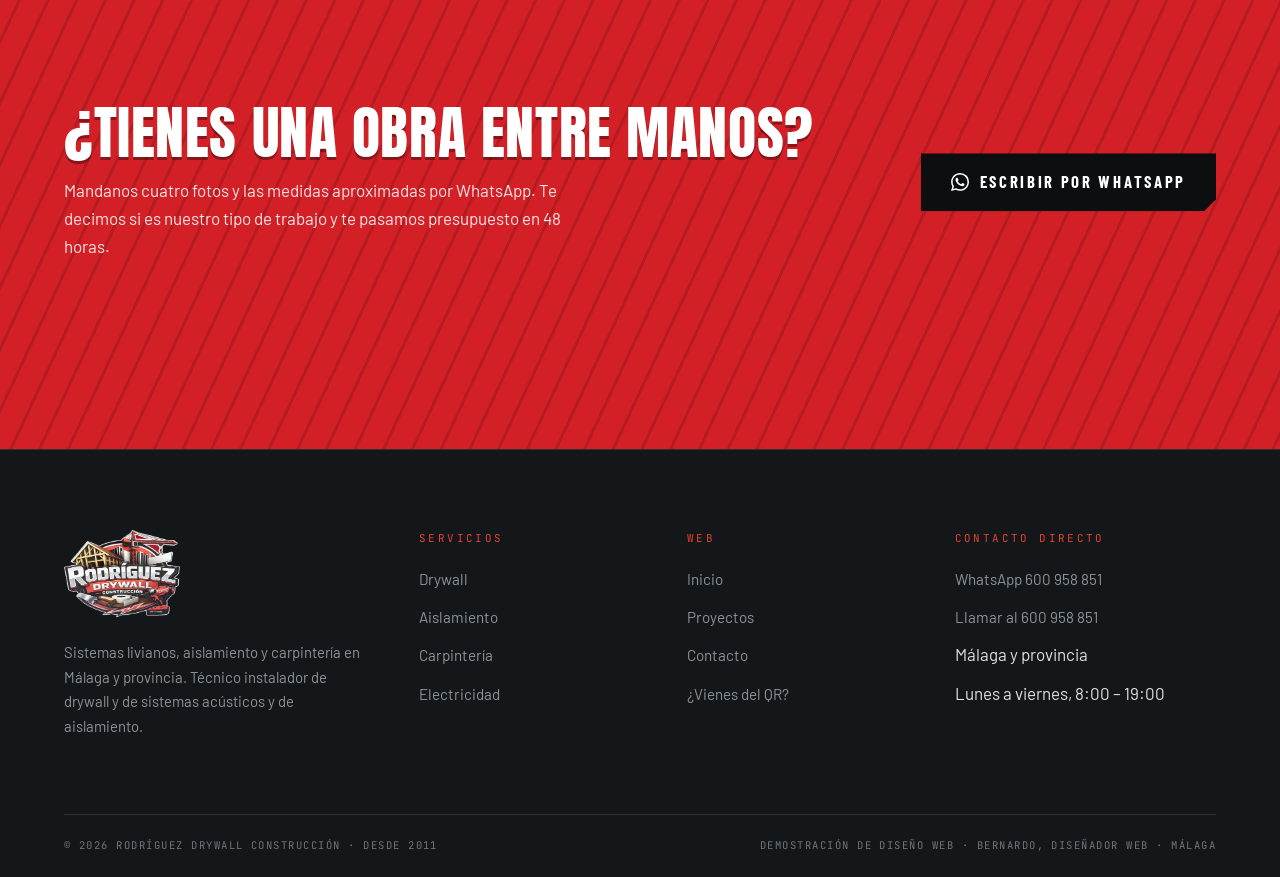
==== commit adb8a8bf: "La versión de los assets deja de perderse al regenerar El número de versión de style.css y main.js e" ====
--- a/index.html
+++ b/index.html
@@ -14,7 +14,7 @@
 <link rel="preconnect" href="https://fonts.googleapis.com">
 <link rel="preconnect" href="https://fonts.gstatic.com" crossorigin>
 <link href="https://fonts.googleapis.com/css2?family=Anton&family=Barlow:wght@400;500;600&family=Barlow+Condensed:wght@500;600;700&family=JetBrains+Mono:wght@400;500&display=swap" rel="stylesheet">
-<link rel="stylesheet" href="assets/css/style.css?v=2">
+<link rel="stylesheet" href="assets/css/style.css?v=16">
 
 </head>
 <body>
@@ -239,6 +239,6 @@
 
 <a class="wa" href="https://wa.me/34600958851?text=Hola%20Rodr%C3%ADguez%20Drywall%2C%20quer%C3%ADa%20pedir%20un%20presupuesto" target="_blank" rel="noopener" aria-label="Consulta aquí tu presupuesto por WhatsApp"><span class="wa__ico"><svg viewBox="0 0 24 24" aria-hidden="true"><path d="M17.472 14.382c-.297-.149-1.758-.867-2.03-.967-.273-.099-.471-.148-.67.15-.197.297-.767.966-.94 1.164-.173.199-.347.223-.644.075-.297-.15-1.255-.463-2.39-1.475-.883-.788-1.48-1.761-1.653-2.059-.173-.297-.018-.458.13-.606.134-.133.298-.347.446-.52.149-.174.198-.298.297-.497.099-.198.05-.371-.025-.52-.075-.149-.669-1.612-.916-2.207-.242-.579-.487-.5-.669-.51-.173-.008-.371-.01-.57-.01-.198 0-.52.074-.792.372-.272.297-1.04 1.016-1.04 2.479 0 1.462 1.065 2.875 1.213 3.074.149.198 2.096 3.2 5.077 4.487.709.306 1.262.489 1.694.625.712.227 1.36.195 1.871.118.571-.085 1.758-.719 2.006-1.413.248-.694.248-1.289.173-1.413-.074-.124-.272-.198-.57-.347m-5.421 7.403h-.004a9.87 9.87 0 0 1-5.031-1.378l-.361-.214-3.741.982.998-3.648-.235-.374a9.86 9.86 0 0 1-1.51-5.26c.001-5.45 4.436-9.884 9.888-9.884 2.64 0 5.122 1.03 6.988 2.898a9.825 9.825 0 0 1 2.893 6.994c-.003 5.45-4.437 9.884-9.885 9.884m8.413-18.297A11.815 11.815 0 0 0 12.05 0C5.495 0 .16 5.335.157 11.892c0 2.096.547 4.142 1.588 5.945L.057 24l6.305-1.654a11.882 11.882 0 0 0 5.683 1.448h.005c6.554 0 11.89-5.335 11.893-11.893A11.821 11.821 0 0 0 20.885 3.4"/></svg></span><span class="wa__txt"><b>Consulta aquí</b>tu presupuesto</span></a>
 
-<script src="assets/js/main.js?v=2"></script>
+<script src="assets/js/main.js?v=16"></script>
 </body>
 </html>
